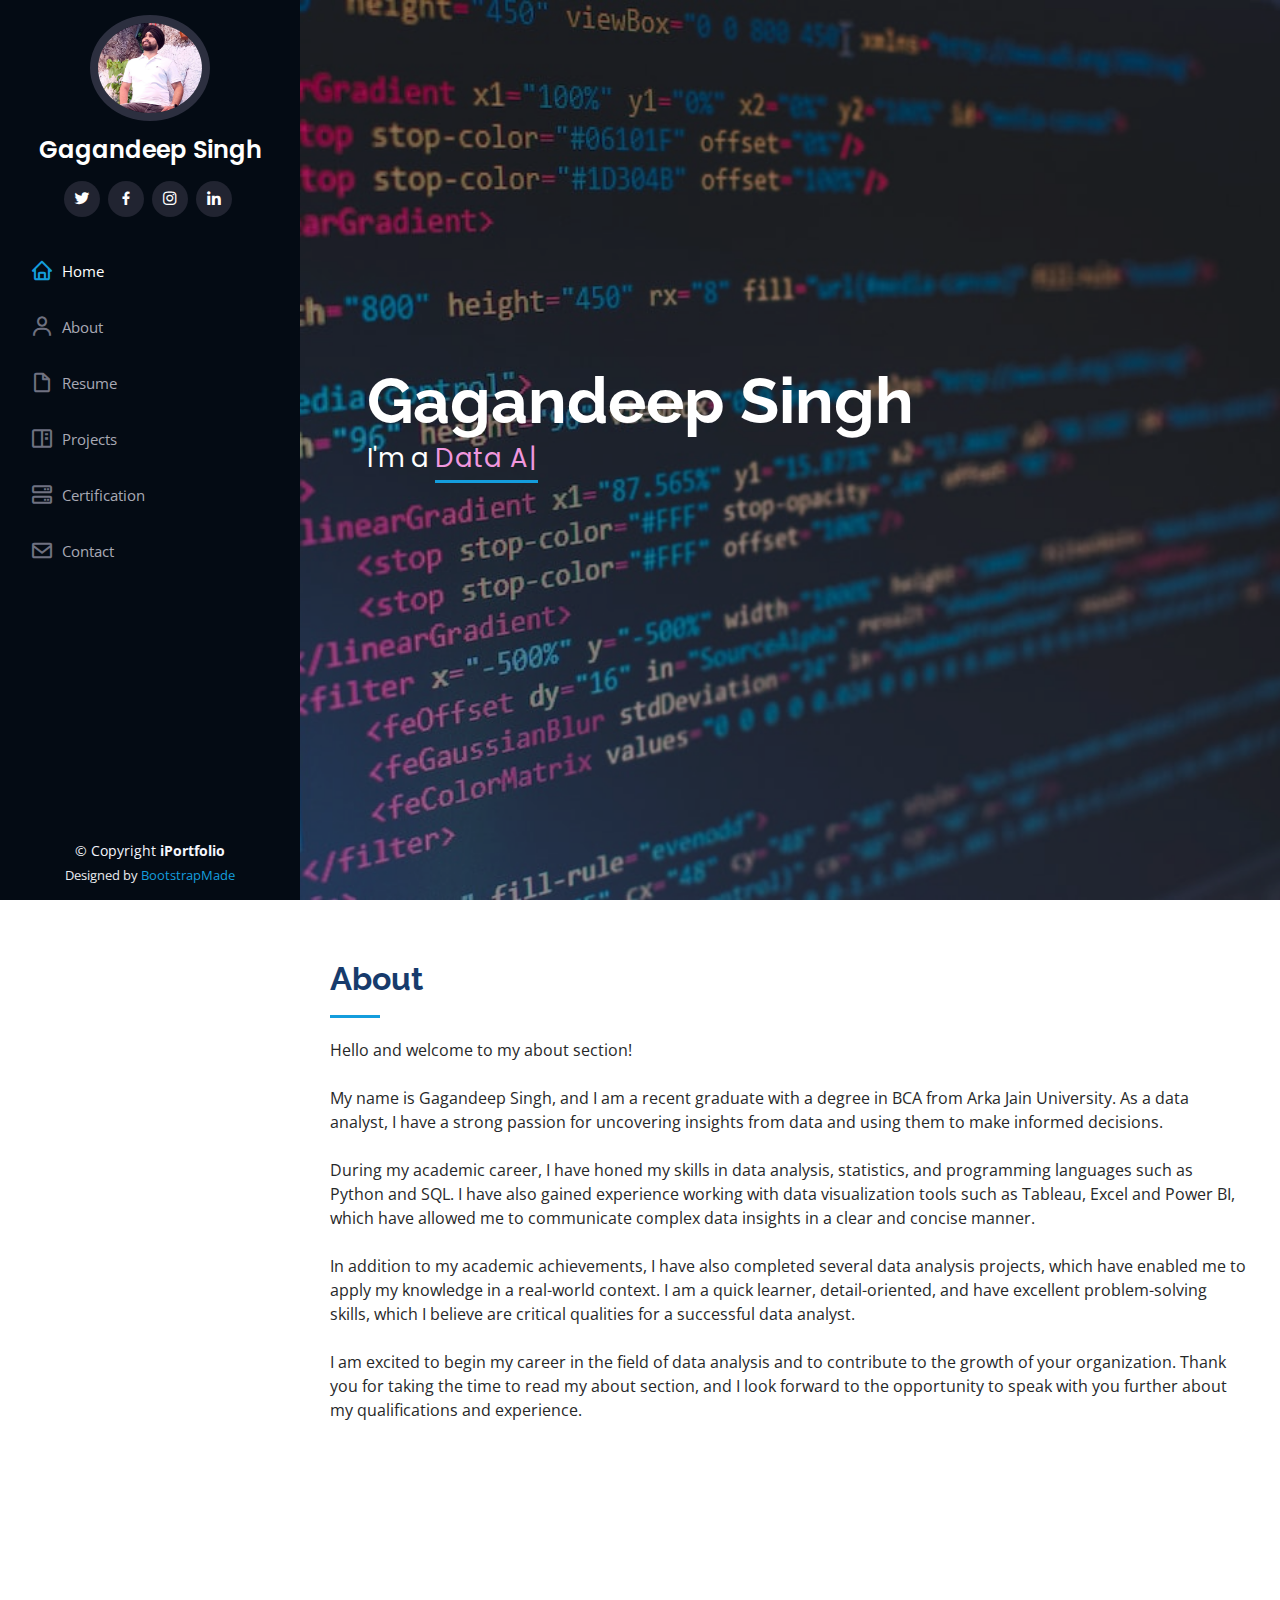
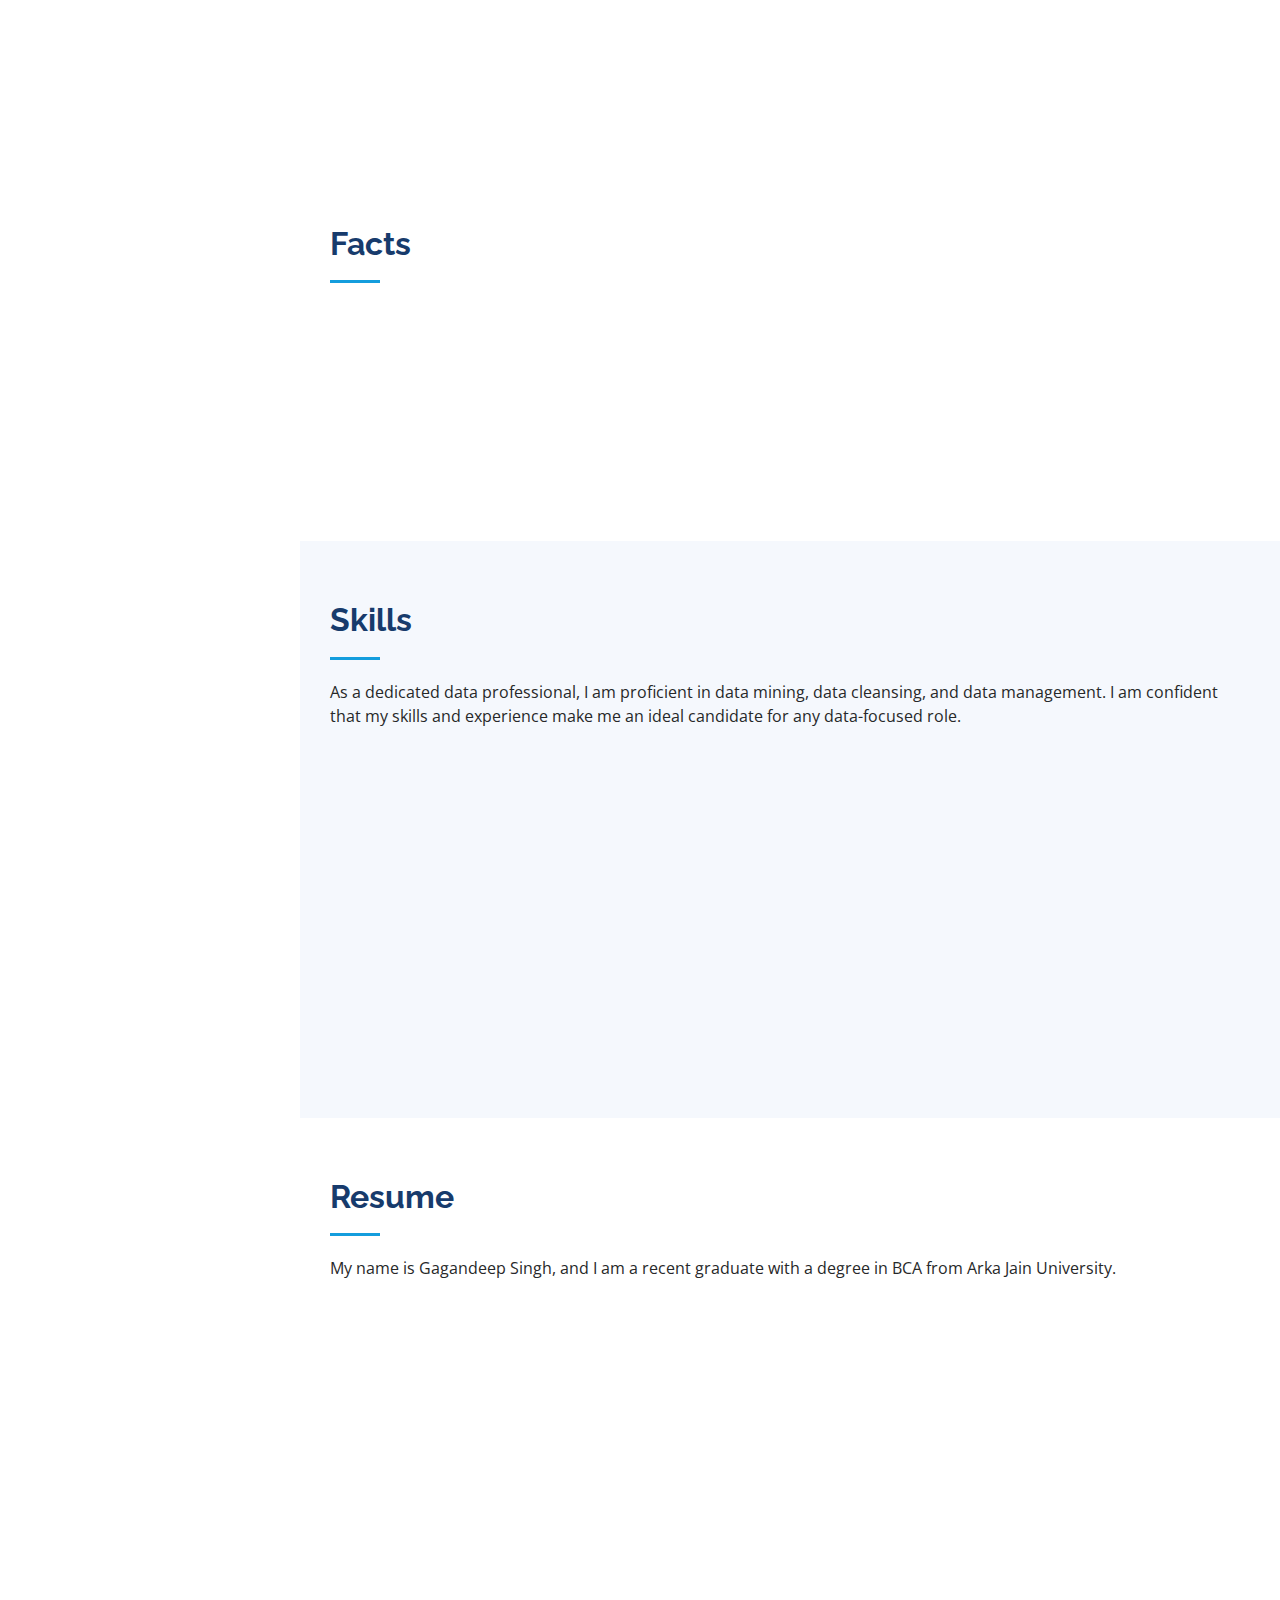
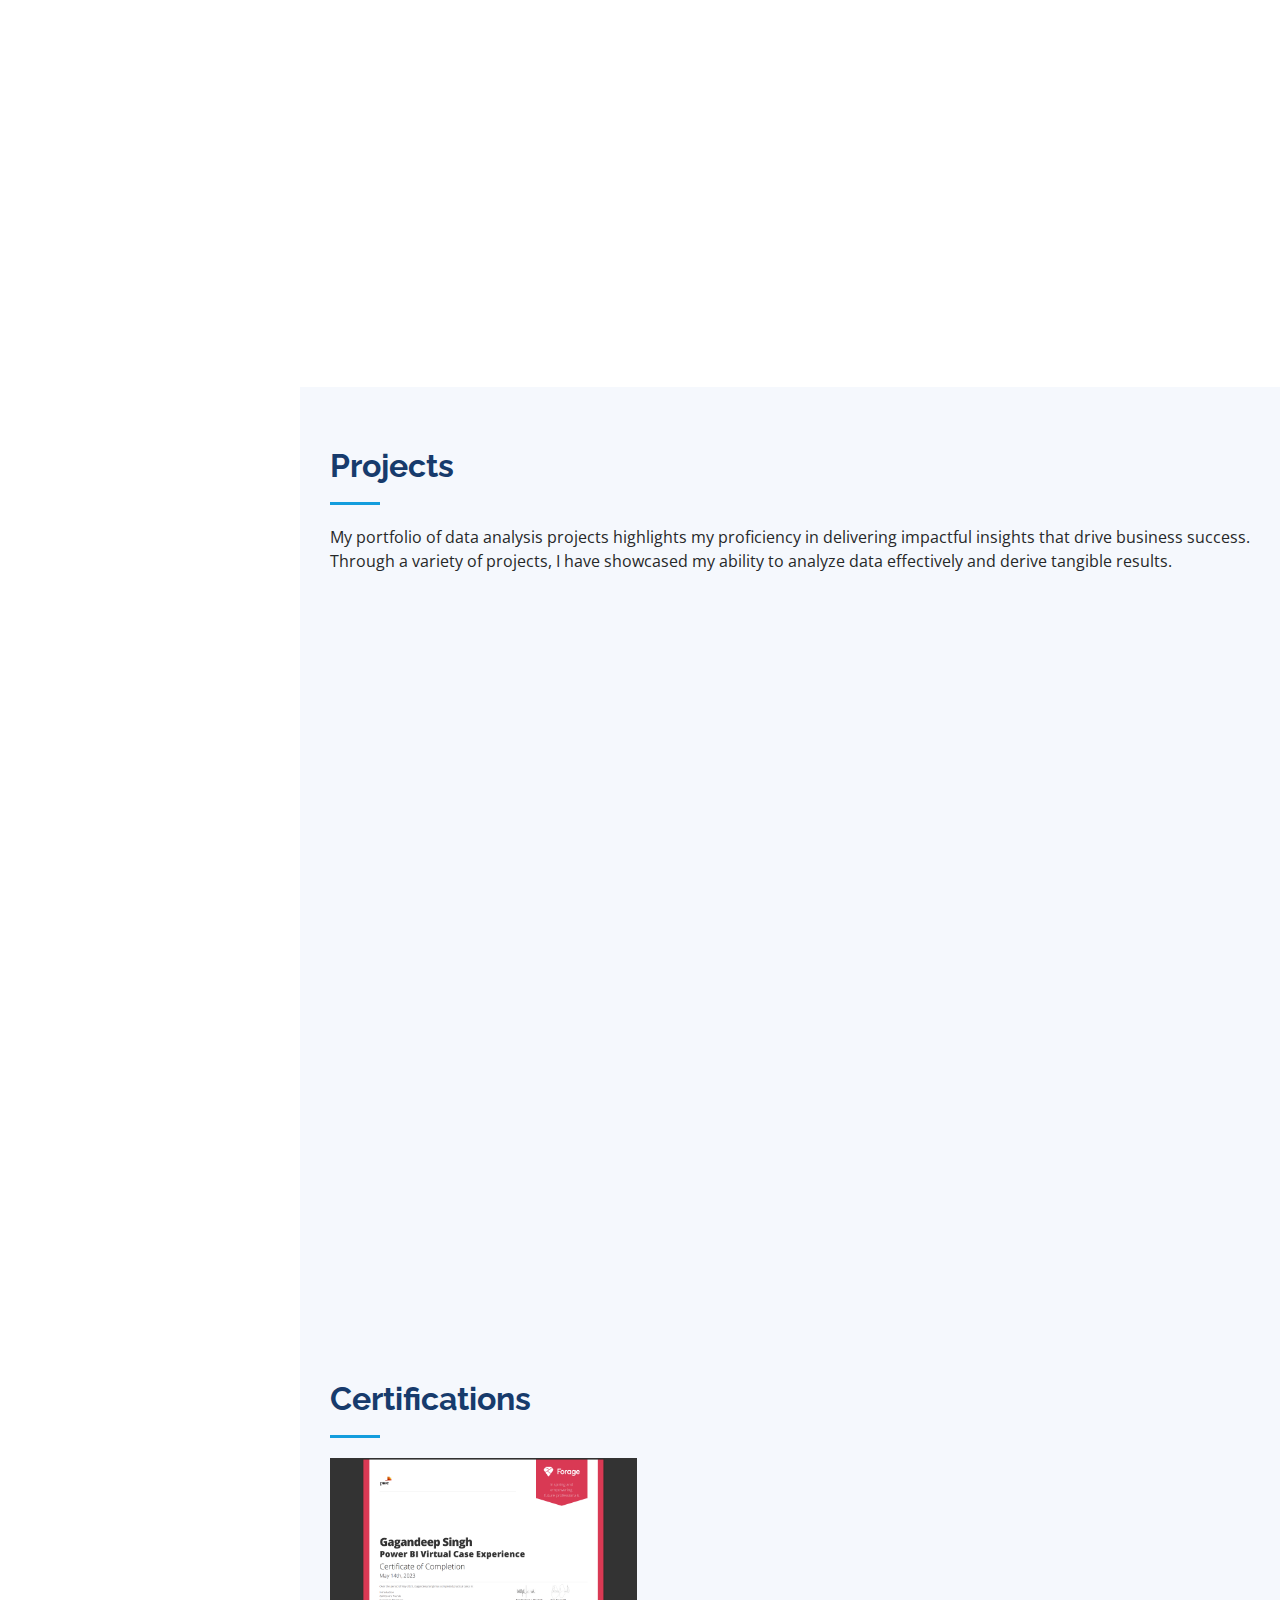
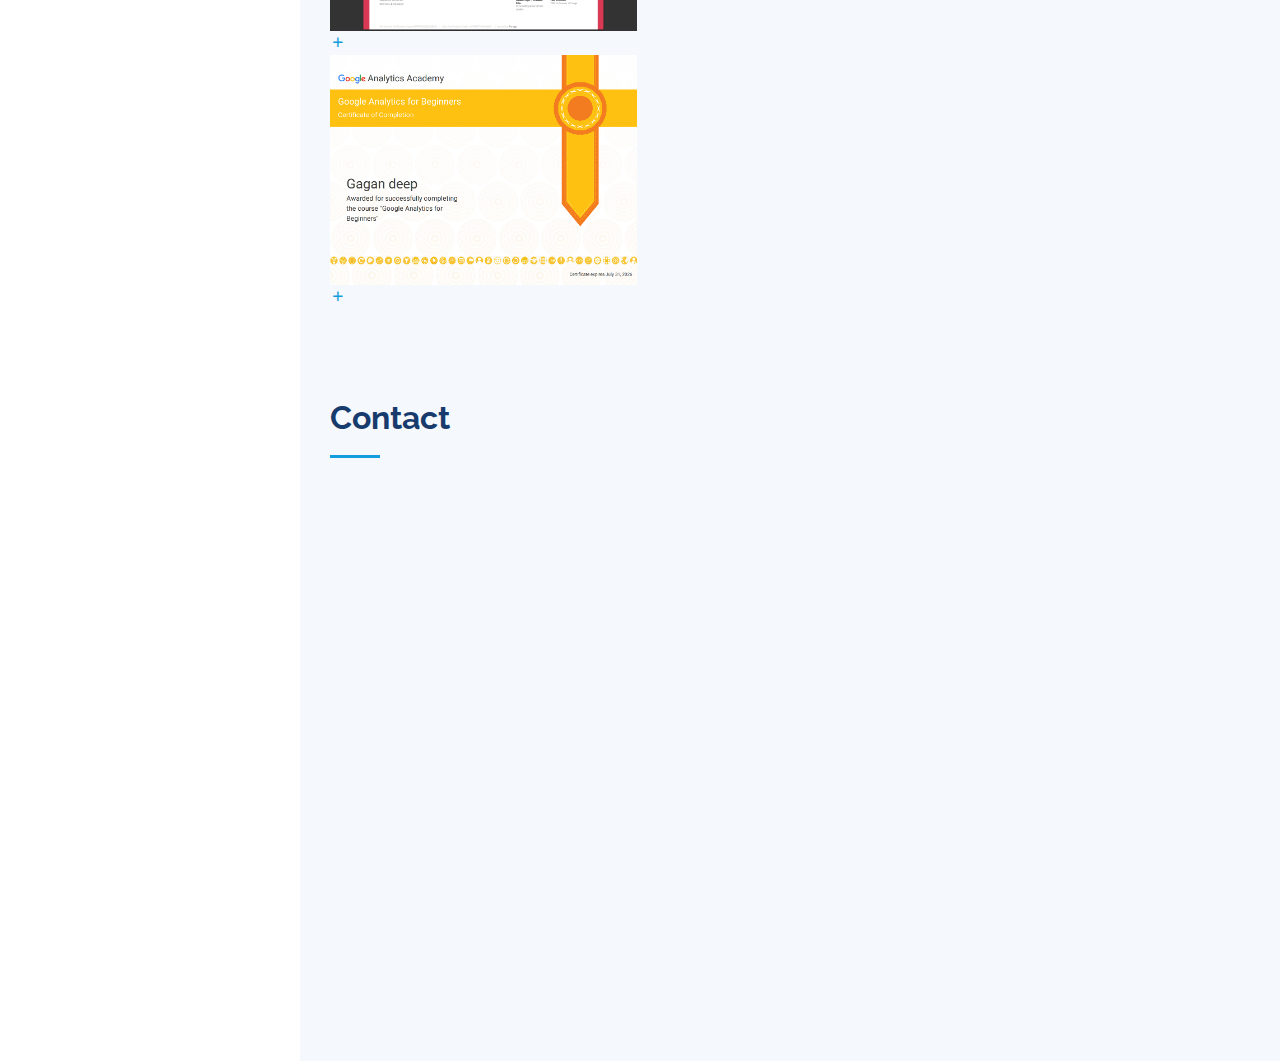
==== index.html @ 4cb79150 "certification update" ====
<!DOCTYPE html>
<html lang="en">

<head>
  <meta charset="utf-8">
  <meta content="width=device-width, initial-scale=1.0" name="viewport">

  <title>Gagandeep Singh Portfolio - Index</title>
  <meta content="" name="description">
  <meta content="" name="keywords">

  <!-- Favicons -->
  <link href="assets/img/favicon.png" rel="icon">
  <link href="assets/img/apple-touch-icon.png" rel="apple-touch-icon">

  <!-- Google Fonts -->
  <link href="https://fonts.googleapis.com/css?family=Open+Sans:300,300i,400,400i,600,600i,700,700i|Raleway:300,300i,400,400i,500,500i,600,600i,700,700i|Poppins:300,300i,400,400i,500,500i,600,600i,700,700i" rel="stylesheet">

  <!-- Vendor CSS Files -->
  <link href="assets/vendor/aos/aos.css" rel="stylesheet">
  <link href="assets/vendor/bootstrap/css/bootstrap.min.css" rel="stylesheet">
  <link href="assets/vendor/bootstrap-icons/bootstrap-icons.css" rel="stylesheet">
  <link href="assets/vendor/boxicons/css/boxicons.min.css" rel="stylesheet">
  <link href="assets/vendor/glightbox/css/glightbox.min.css" rel="stylesheet">
  <link href="assets/vendor/swiper/swiper-bundle.min.css" rel="stylesheet">

  <!-- Template Main CSS File -->
  <link href="assets/css/style.css" rel="stylesheet">

  <!-- =======================================================
  * Template Name: iPortfolio
  * Updated: May 30 2023 with Bootstrap v5.3.0
  * Template URL: https://bootstrapmade.com/iportfolio-bootstrap-portfolio-websites-template/
  * Author: BootstrapMade.com
  * License: https://bootstrapmade.com/license/
  ======================================================== -->
</head>

<body>

  <!-- ======= Mobile nav toggle button ======= -->
  <i class="bi bi-list mobile-nav-toggle d-xl-none"></i>

  <!-- ======= Header ======= -->
  <header id="header">
    <div class="d-flex flex-column">

      <div class="profile">
        <img src="assets/img/profile.jpg" alt="" class="img-fluid rounded-circle">
        <h1 class="text-light"><a href="index.html">Gagandeep Singh</a></h1>
        <div class="social-links mt-3 text-center">
          <a href="https://twitter.com/Gaganssj3ui" class="twitter"><i class="bx bxl-twitter"></i></a>
          <a href="https://www.facebook.com/profile.php?id=100011294888511&sk=about" class="facebook"><i class="bx bxl-facebook"></i></a>
          <a href="https://www.instagram.com/gaganssj3/" class="instagram"><i class="bx bxl-instagram"></i></a>
          <a href="https://www.linkedin.com/in/gagan-deep-singh-648642254/" class="linkedin"><i class="bx bxl-linkedin"></i></a>
        </div>
      </div>

      <nav id="navbar" class="nav-menu navbar">
        <ul>
          <li><a href="#hero" class="nav-link scrollto active"><i class="bx bx-home"></i> <span>Home</span></a></li>
          <li><a href="#about" class="nav-link scrollto"><i class="bx bx-user"></i> <span>About</span></a></li>
          <li><a href="#resume" class="nav-link scrollto"><i class="bx bx-file-blank"></i> <span>Resume</span></a></li>
          <li><a href="#projects" class="nav-link scrollto"><i class="bx bx-book-content"></i> <span>Projects</span></a></li>
          <li><a href="#certification" class="nav-link scrollto"><i class="bx bx-server"></i> <span>Certification</span></a></li>
          <li><a href="#contact" class="nav-link scrollto"><i class="bx bx-envelope"></i> <span>Contact</span></a></li>
        </ul>
      </nav><!-- .nav-menu -->
    </div>
  </header><!-- End Header -->

  <!-- ======= Hero Section ======= -->
  <section id="hero" class="d-flex flex-column justify-content-center align-items-center">
    <div class="hero-container" data-aos="fade-in">
      <h1>Gagandeep Singh</h1>
      <p>I'm a <span class="typed" data-typed-items="Data Analyst,Business Analyst"></span></p>
    </div>
  </section><!-- End Hero -->

  <main id="main">

    <!-- ======= About Section ======= -->
    <section id="about" class="about">
      <div class="container">

        <div class="section-title">
          <h2>About</h2>
          <p>Hello and welcome to my about section!
<br>
<br>
            My name is Gagandeep Singh, and I am a recent graduate with a degree in BCA from Arka Jain University. As a data analyst, I have a strong passion for uncovering insights from data and using them to make informed decisions.
            <br>
            <br>
            
            During my academic career, I have honed my skills in data analysis, statistics, and programming languages such as Python and SQL. I have also gained experience working with data visualization tools such as Tableau, Excel and Power BI, which have allowed me to communicate complex data insights in a clear and concise manner.
            <br>
            <br>
            In addition to my academic achievements, I have also completed several data analysis projects, which have enabled me to apply my knowledge in a real-world context. I am a quick learner, detail-oriented, and have excellent problem-solving skills, which I believe are critical qualities for a successful data analyst.
            <br>
            <br>
            I am excited to begin my career in the field of data analysis and to contribute to the growth of your organization. Thank you for taking the time to read my about section, and I look forward to the opportunity to speak with you further about my qualifications and experience.</p>
        </div>

        <div class="row">
          <div class="col-lg-4" data-aos="fade-right">
            <img src="assets/img/profile.jpg" class="img-fluid" alt="">
          </div>
          <div class="col-lg-8 pt-4 pt-lg-0 content" data-aos="fade-left">
            <h3> Data Analyst / Business Analyst</h3>
            <p class="fst-italic">
            </p>
            <div class="row">
              <div class="col-lg-6">
                <ul>
                  <li><i class="bi bi-chevron-right"></i> <strong>Birthday:</strong> <span>2 August 1999</span></li>
                  <li><i class="bi bi-chevron-right"></i> <strong>Website:</strong> <span>https://github.com/Gaganssj3</span></li>
                  <li><i class="bi bi-chevron-right"></i> <strong>Phone:</strong> <span>+91 9304324066</span></li>
                  <li><i class="bi bi-chevron-right"></i> <strong>City:</strong> <span>Noida, UttarPradesh</span></li>
                </ul>
              </div>
              <div class="col-lg-6">
                <ul>
                  <li><i class="bi bi-chevron-right"></i> <strong>Age:</strong> <span>23</span></li>
                  <li><i class="bi bi-chevron-right"></i> <strong>Degree:</strong> <span>BCA</span></li>
                  <li><i class="bi bi-chevron-right"></i> <strong>Email:</strong> <span>gaganssj3@gmail.com</span></li>
                  <li><i class="bi bi-chevron-right"></i> <strong>Freelance:</strong> <span>Available</span></li>
                </ul>
              </div>
            </div>

          </div>
        </div>

      </div>
    </section><!-- End About Section -->

    <!-- ======= Facts Section ======= -->
    <section id="facts" class="facts">
      <div class="container">

        <div class="section-title">
          <h2>Facts</h2>

        </div>

        <div class="row no-gutters">

          <div class="col-lg-3 col-md-6 d-md-flex align-items-md-stretch" data-aos="fade-up">
            <div class="count-box">
              <i class="bi bi-emoji-smile"></i>
              <span data-purecounter-start="0" data-purecounter-end="2" data-purecounter-duration="1" class="purecounter"></span>
              <p><strong>Internships</strong></p>
            </div>
          </div>

          <div class="col-lg-3 col-md-6 d-md-flex align-items-md-stretch" data-aos="fade-up" data-aos-delay="100">
            <div class="count-box">
              <i class="bi bi-journal-richtext"></i>
              <span data-purecounter-start="0" data-purecounter-end="8" data-purecounter-duration="1" class="purecounter"></span>
              <p><strong>Projects</strong></p>
            </div>
          </div>

          <div class="col-lg-3 col-md-6 d-md-flex align-items-md-stretch" data-aos="fade-up" data-aos-delay="200">
            <div class="count-box">
              <i class="bi bi-headset"></i>
              <span data-purecounter-start="0" data-purecounter-end="6" data-purecounter-duration="1" class="purecounter"></span>
              <p><strong>Average Time to complete a project(HRS)</strong></p>
            </div>
          </div>

        </div>

      </div>
    </section><!-- End Facts Section -->

    <!-- ======= Skills Section ======= -->
    <section id="skills" class="skills section-bg">
      <div class="container">

        <div class="section-title">
          <h2>Skills</h2>
          <p>As a dedicated data professional, I am proficient in data mining, data cleansing, and data management. I am confident that my skills and experience make me an ideal candidate for any data-focused role.</p>
        </div>

        <div class="row skills-content">

          <div class="col-lg-6" data-aos="fade-up">

            <div class="progress">
              <span class="skill">DATA CLEANING <i class="val">100%</i></span>
              <div class="progress-bar-wrap">
                <div class="progress-bar" role="progressbar" aria-valuenow="100" aria-valuemin="0" aria-valuemax="100"></div>
              </div>
            </div>
            <div class="progress">
              <span class="skill">EXCEL<i class="val">90%</i></span>
              <div class="progress-bar-wrap">
                <div class="progress-bar" role="progressbar" aria-valuenow="90" aria-valuemin="0" aria-valuemax="100"></div>
              </div>
            </div>
            <div class="progress">
              <span class="skill">Machine Learning<i class="val">50%</i></span>
              <div class="progress-bar-wrap">
                <div class="progress-bar" role="progressbar" aria-valuenow="50" aria-valuemin="0" aria-valuemax="100"></div>
              </div>
            </div>

            <div class="progress">
              <span class="skill">SQL <i class="val">80%</i></span>
              <div class="progress-bar-wrap">
                <div class="progress-bar" role="progressbar" aria-valuenow="80" aria-valuemin="0" aria-valuemax="100"></div>
              </div>
            </div>

            <div class="progress">
              <span class="skill">PROBLEM SOLVING <i class="val">95%</i></span>
              <div class="progress-bar-wrap">
                <div class="progress-bar" role="progressbar" aria-valuenow="95" aria-valuemin="0" aria-valuemax="100"></div>
              </div>
            </div>

          </div>

          <div class="col-lg-6" data-aos="fade-up" data-aos-delay="100">

            <div class="progress">
              <span class="skill">PYTHON <i class="val">80%</i></span>
              <div class="progress-bar-wrap">
                <div class="progress-bar" role="progressbar" aria-valuenow="80" aria-valuemin="0" aria-valuemax="100"></div>
              </div>
            </div>
            <div class="progress">
              <span class="skill">POWER BI <i class="val">90%</i></span>
              <div class="progress-bar-wrap">
                <div class="progress-bar" role="progressbar" aria-valuenow="90" aria-valuemin="0" aria-valuemax="100"></div>
              </div>
            </div>

            <div class="progress">
              <span class="skill">TABLEAU <i class="val">90%</i></span>
              <div class="progress-bar-wrap">
                <div class="progress-bar" role="progressbar" aria-valuenow="90" aria-valuemin="0" aria-valuemax="100"></div>
              </div>
            </div>

            <div class="progress">
              <span class="skill">COMMUNICATION SKILLS <i class="val">80%</i></span>
              <div class="progress-bar-wrap">
                <div class="progress-bar" role="progressbar" aria-valuenow="80" aria-valuemin="0" aria-valuemax="100"></div>
              </div>
            </div>

          </div>

        </div>

      </div>
    </section><!-- End Skills Section -->

    <!-- ======= Resume Section ======= -->
    <section id="resume" class="resume">
      <div class="container">

        <div class="section-title">
          <h2>Resume</h2>
          <p>My name is Gagandeep Singh, and I am a recent graduate with a degree in BCA from Arka Jain University.</p>
        </div>

        <div class="row">
          <div class="col-lg-6" data-aos="fade-up">
            <h3 class="resume-title"</h3>
            <div class="resume-item pb-0">
              <h4>10th</h4>
              <p><em></em></p>
              <ul>
                <li>Kerala Public SchooL</li>
                <li>Passed with 70% Agg</li>
                <li>Year of Passing 2017</li>
              </ul>
            </div>

            <h3 class="resume-title">12th</h3>
            <div class="resume-item">
              <h4>Kerala Public SchooL</h4>
              <h5>Year of Passing 2019</h5>
              <p><em></em></p>
              <li>Passed with 60.25% Agg</li>
            </div>
            <div class="resume-item">
              <h4>Bachelor of Computer Applications</h4>
              <h5>2019 - 2022</h5>
              <p><em>Arka Jain University,Gamharia,Jamshedpur</em></p>
              <h6>Passed With 9.36/10 CGPA.</h6>
            </div>
          </div>
          <div class="col-lg-6" data-aos="fade-up" data-aos-delay="100">
            <h3 class="resume-title">Data Analyst / Business Analyst Certification</h3>
            <div class="resume-item">
              <h4></h4>
              <h5>18th March 2023 - 25th July 2023</h5>
              <p><em>Noida , UttarPradesh </em></p>
              <ul>
                <li>Learned how to clean, design, develop and implement varius kinds of datasets into dashboard and reports</li>
                
              </ul>
            </div>
            <div class="resume-item">
              <h4>Internships</h4>
              <h5>Date</h5>
              <p><em>Flyfox and Pwc</em></p>
              <ul>
                <li>Developed numerous marketing programs (logos, brochures,infographics, presentations, and advertisements).</li>
                <li>Managed 1 project or task at a given time while under pressure</li>
                <li>Recommended and consulted with clients on the most appropriate graphic design</li>
                
              </ul>
            </div>
          </div>
        </div>

      </div>
    </section><!-- End Resume Section -->
<!-- ======= Portfolio Section ======= -->
    <section id="projects" class="portfolio section-bg">
      <div class="container">

        <div class="section-title">
          <h2>Projects</h2>
          <p>My portfolio of data analysis projects highlights my proficiency in delivering impactful insights that drive business success. Through a variety of projects, I have showcased my ability to analyze data effectively and derive tangible results.</p>
        </div>

        <div class="row" data-aos="fade-up">
          <div class="col-lg-12 d-flex justify-content-center">
            <ul id="portfolio-flters">
              <li data-filter="*" class="filter-active">All</li>
              <li data-filter=".filter-app">PowerBi</li>
              <li data-filter=".filter-card">Python</li>
              <li data-filter=".filter-web">Tableau</li>
            </ul>
          </div>
        </div>

        <div class="row portfolio-container" data-aos="fade-up" data-aos-delay="100">

          <div class="col-lg-4 col-md-6 portfolio-item filter-app">
            <div class="portfolio-wrap">
              <img src="assets/img/portfolio/SALES.png" class="img-fluid" alt="">
              <div class="portfolio-links">
                <a href="assets/img/portfolio/SALES.png" data-gallery="portfolioGallery" class="portfolio-lightbox" title="App 1"><i class="bx bx-plus"></i></a>
                <a href="portfolio-details.html" title="More Details"><i class="bx bx-link"></i></a>
              </div>
            </div>
          </div>

          <div class="col-lg-4 col-md-6 portfolio-item filter-app">
            <div class="portfolio-wrap">
              <img src="assets/img/portfolio/Screenshot (74).png" class="img-fluid" alt="">
              <div class="portfolio-links">
                <a href="assets/img/portfolio/Screenshot (75).png" data-gallery="portfolioGallery" class="portfolio-lightbox" title="App 1"><i class="bx bx-plus"></i></a>
                <a href="superstore.html" title="More Details"><i class="bx bx-link"></i></a>
              </div>
            </div>
          </div>

          <div class="col-lg-4 col-md-6 portfolio-item filter-web">
            <div class="portfolio-wrap">
              <img src="assets/img/portfolio/NETFLIX TB.png" class="img-fluid" alt="">
              <div class="portfolio-links">
                <a href="assets/img/portfolio/NETFLIX TB.png" data-gallery="portfolioGallery" class="portfolio-lightbox" title="Web 3"><i class="bx bx-plus"></i></a>
                <a href="netflix-tableau.html" title="More Details"><i class="bx bx-link"></i></a>
              </div>
            </div>
          </div>

          <div class="col-lg-4 col-md-6 portfolio-item filter-app">
            <div class="portfolio-wrap">
              <img src="assets/img/portfolio/FLYFOX.png" class="img-fluid" alt="">
              <div class="portfolio-links">
                <a href="assets/img/portfolio/FLYFOX.png" data-gallery="portfolioGallery" class="portfolio-lightbox" title="App 2"><i class="bx bx-plus"></i></a>
                <a href="portfolio-details-2.html" title="More Details"><i class="bx bx-link"></i></a>
              </div>
            </div>
          </div>

          <div class="col-lg-4 col-md-6 portfolio-item filter-card">
            <div class="portfolio-wrap">
              <img src="assets/img/portfolio/netflix p.png" class="img-fluid" alt="">
              <div class="portfolio-links">
                <a href="assets/img/portfolio/netflix 1.png" data-gallery="portfolioGallery" class="portfolio-lightbox" title="Card 2"><i class="bx bx-plus"></i></a>
                <a href="Netflix.html" title="More Details"><i class="bx bx-link"></i></a>
              </div>
            </div>
          </div>

          <div class="col-lg-4 col-md-6 portfolio-item filter-web">
            <div class="portfolio-wrap">
              <img src="assets/img/portfolio/HR.png" class="img-fluid" alt="">
              <div class="portfolio-links">
                <a href="assets/img/portfolio/HR.png" data-gallery="portfolioGallery" class="portfolio-lightbox" title="Web 2"><i class="bx bx-plus"></i></a>
                <a href="Hr.html" title="More Details"><i class="bx bx-link"></i></a>
              </div>
            </div>
          </div>

          <div class="col-lg-4 col-md-6 portfolio-item filter-app">
            <div class="portfolio-wrap">
              <img src="assets/img/portfolio/PWC.png" class="img-fluid" alt="">
              <div class="portfolio-links">
                <a href="assets/img/portfolio/PWC.png" data-gallery="portfolioGallery" class="portfolio-lightbox" title="App 3"><i class="bx bx-plus"></i></a>
                <a href="pwc.html" title="More Details"><i class="bx bx-link"></i></a>
              </div>
            </div>
          </div>

          <div class="col-lg-4 col-md-6 portfolio-item filter-web">
            <div class="portfolio-wrap">
              <img src="assets/img/portfolio/Ipl.png" class="img-fluid" alt="">
              <div class="portfolio-links">
                <a href="assets/img/portfolio/Ipl.png" data-gallery="portfolioGallery" class="portfolio-lightbox" title="Web 3"><i class="bx bx-plus"></i></a>
                <a href="IPL.html" title="More Details"><i class="bx bx-link"></i></a>
              </div>
            </div>
          </div>

        </div>

      </div>
    </section><!-- End Portfolio Section -->

    <!-- ======= Services Section ======= --
    <section id="certificates" class="services">
      <div class="container">

        <div class="section-title">
          <h2>Certificates</h2>
          <p>Magnam dolores commodi suscipit. Necessitatibus eius consequatur ex aliquid fuga eum quidem. Sit sint consectetur velit. Quisquam quos quisquam cupiditate. Et nemo qui impedit suscipit alias ea. Quia fugiat sit in iste officiis commodi quidem hic quas.</p>
        </div>

        <div class="row">
          <div class="col-lg-4 col-md-6 icon-box" data-aos="fade-up">
            <div class="icon"><i class="bi bi-briefcase"></i></div>
            <h4 class="title"><a href="">Lorem Ipsum</a></h4>
            <p class="description">Voluptatum deleniti atque corrupti quos dolores et quas molestias excepturi sint occaecati cupiditate non provident</p>
          </div>
          <div class="col-lg-4 col-md-6 icon-box" data-aos="fade-up" data-aos-delay="100">
            <div class="icon"><i class="bi bi-card-checklist"></i></div>
            <h4 class="title"><a href="">Dolor Sitema</a></h4>
            <p class="description">Minim veniam, quis nostrud exercitation ullamco laboris nisi ut aliquip ex ea commodo consequat tarad limino ata</p>
          </div>
          <div class="col-lg-4 col-md-6 icon-box" data-aos="fade-up" data-aos-delay="200">
            <div class="icon"><i class="bi bi-bar-chart"></i></div>
            <h4 class="title"><a href="">Sed ut perspiciatis</a></h4>
            <p class="description">Duis aute irure dolor in reprehenderit in voluptate velit esse cillum dolore eu fugiat nulla pariatur</p>
          </div>
          <div class="col-lg-4 col-md-6 icon-box" data-aos="fade-up" data-aos-delay="300">
            <div class="icon"><i class="bi bi-binoculars"></i></div>
            <h4 class="title"><a href="">Magni Dolores</a></h4>
            <p class="description">Excepteur sint occaecat cupidatat non proident, sunt in culpa qui officia deserunt mollit anim id est laborum</p>
          </div>
          <div class="col-lg-4 col-md-6 icon-box" data-aos="fade-up" data-aos-delay="400">
            <div class="icon"><i class="bi bi-brightness-high"></i></div>
            <h4 class="title"><a href="">Nemo Enim</a></h4>
            <p class="description">At vero eos et accusamus et iusto odio dignissimos ducimus qui blanditiis praesentium voluptatum deleniti atque</p>
          </div>
          <div class="col-lg-4 col-md-6 icon-box" data-aos="fade-up" data-aos-delay="500">
            <div class="icon"><i class="bi bi-calendar4-week"></i></div>
            <h4 class="title"><a href="">Eiusmod Tempor</a></h4>
            <p class="description">Et harum quidem rerum facilis est et expedita distinctio. Nam libero tempore, cum soluta nobis est eligendi</p>
          </div>
        </div>

      </div>
    </section><!-- End Services Section -->

    <!-- ======= Testimonials Section ======= -->
    <section id="certification" class="testimonials section-bg">
      <div class="container">

        <div class="section-title">
          <h2>Certifications</h2>
          
          <div class="col-lg-4 col-md-6 portfolio-item filter-web">
            <div class="portfolio-wrap">
              <img src="assets/img/portfolio/pwc certificate.png" class="img-fluid" alt="">
              <div class="portfolio-links">
                <a href="assets/img/portfolio/pwc certificate.png" data-gallery="portfolioGallery" class="portfolio-lightbox" title="Web 3"><i class="bx bx-plus"></i></a>
                
              </div>
            </div>
          </div>

          <div class="col-lg-4 col-md-6 portfolio-item filter-web">
            <div class="portfolio-wrap">
              <img src="assets/img/portfolio/google certification.png" class="img-fluid" alt="">
              <div class="portfolio-links">
                <a href="assets/img/portfolio/google certification.png" data-gallery="portfolioGallery" class="portfolio-lightbox" title="Web 3"><i class="bx bx-plus"></i></a>
                
              </div>
            </div>
          </div>
          
          
            </div>
          </div>

        </div><!-- End Testimonials Section -->

    <!-- ======= Contact Section ======= -->
    <section id="contact" class="contact">
      <div class="container">

        <div class="section-title">
          <h2>Contact</h2>
          <p></p>
        </div>

        <div class="row" data-aos="fade-in">

          <div class="col-lg-5 d-flex align-items-stretch">
            <div class="info">
              <div class="address">
                <i class="bi bi-geo-alt"></i>
                <h4>Location:</h4>
                <p>Cs-4,1804,Supertech Capetown</p>
              </div>

              <div class="email">
                <i class="bi bi-envelope"></i>
                <h4>Email:</h4>
                <p>gaganssj3@gmail.com</p>
              </div>

              <div class="phone">
                <i class="bi bi-phone"></i>
                <h4>Call:</h4>
                <p>+91 9304324066
                </p>
                <p>+91 8797132582</p>
              </div>

              
            </div>

          </div>

   

        </div>

      </div>
    </section><!-- End Contact Section -->

  </main><!-- End #main -->

  <!-- ======= Footer ======= -->
  <footer id="footer">
    <div class="container">
      <div class="copyright">
        &copy; Copyright <strong><span>iPortfolio</span></strong>
      </div>
      <div class="credits">
        <!-- All the links in the footer should remain intact. -->
        <!-- You can delete the links only if you purchased the pro version. -->
        <!-- Licensing information: https://bootstrapmade.com/license/ -->
        <!-- Purchase the pro version with working PHP/AJAX contact form: https://bootstrapmade.com/iportfolio-bootstrap-portfolio-websites-template/ -->
        Designed by <a href="https://bootstrapmade.com/">BootstrapMade</a>
      </div>
    </div>
  </footer><!-- End  Footer -->

  <a href="#" class="back-to-top d-flex align-items-center justify-content-center"><i class="bi bi-arrow-up-short"></i></a>

  <!-- Vendor JS Files -->
  <script src="assets/vendor/purecounter/purecounter_vanilla.js"></script>
  <script src="assets/vendor/aos/aos.js"></script>
  <script src="assets/vendor/bootstrap/js/bootstrap.bundle.min.js"></script>
  <script src="assets/vendor/glightbox/js/glightbox.min.js"></script>
  <script src="assets/vendor/isotope-layout/isotope.pkgd.min.js"></script>
  <script src="assets/vendor/swiper/swiper-bundle.min.js"></script>
  <script src="assets/vendor/typed.js/typed.umd.js"></script>
  <script src="assets/vendor/waypoints/noframework.waypoints.js"></script>
  <script src="assets/vendor/php-email-form/validate.js"></script>

  <!-- Template Main JS File -->
  <script src="assets/js/main.js"></script>

</body>

</html>
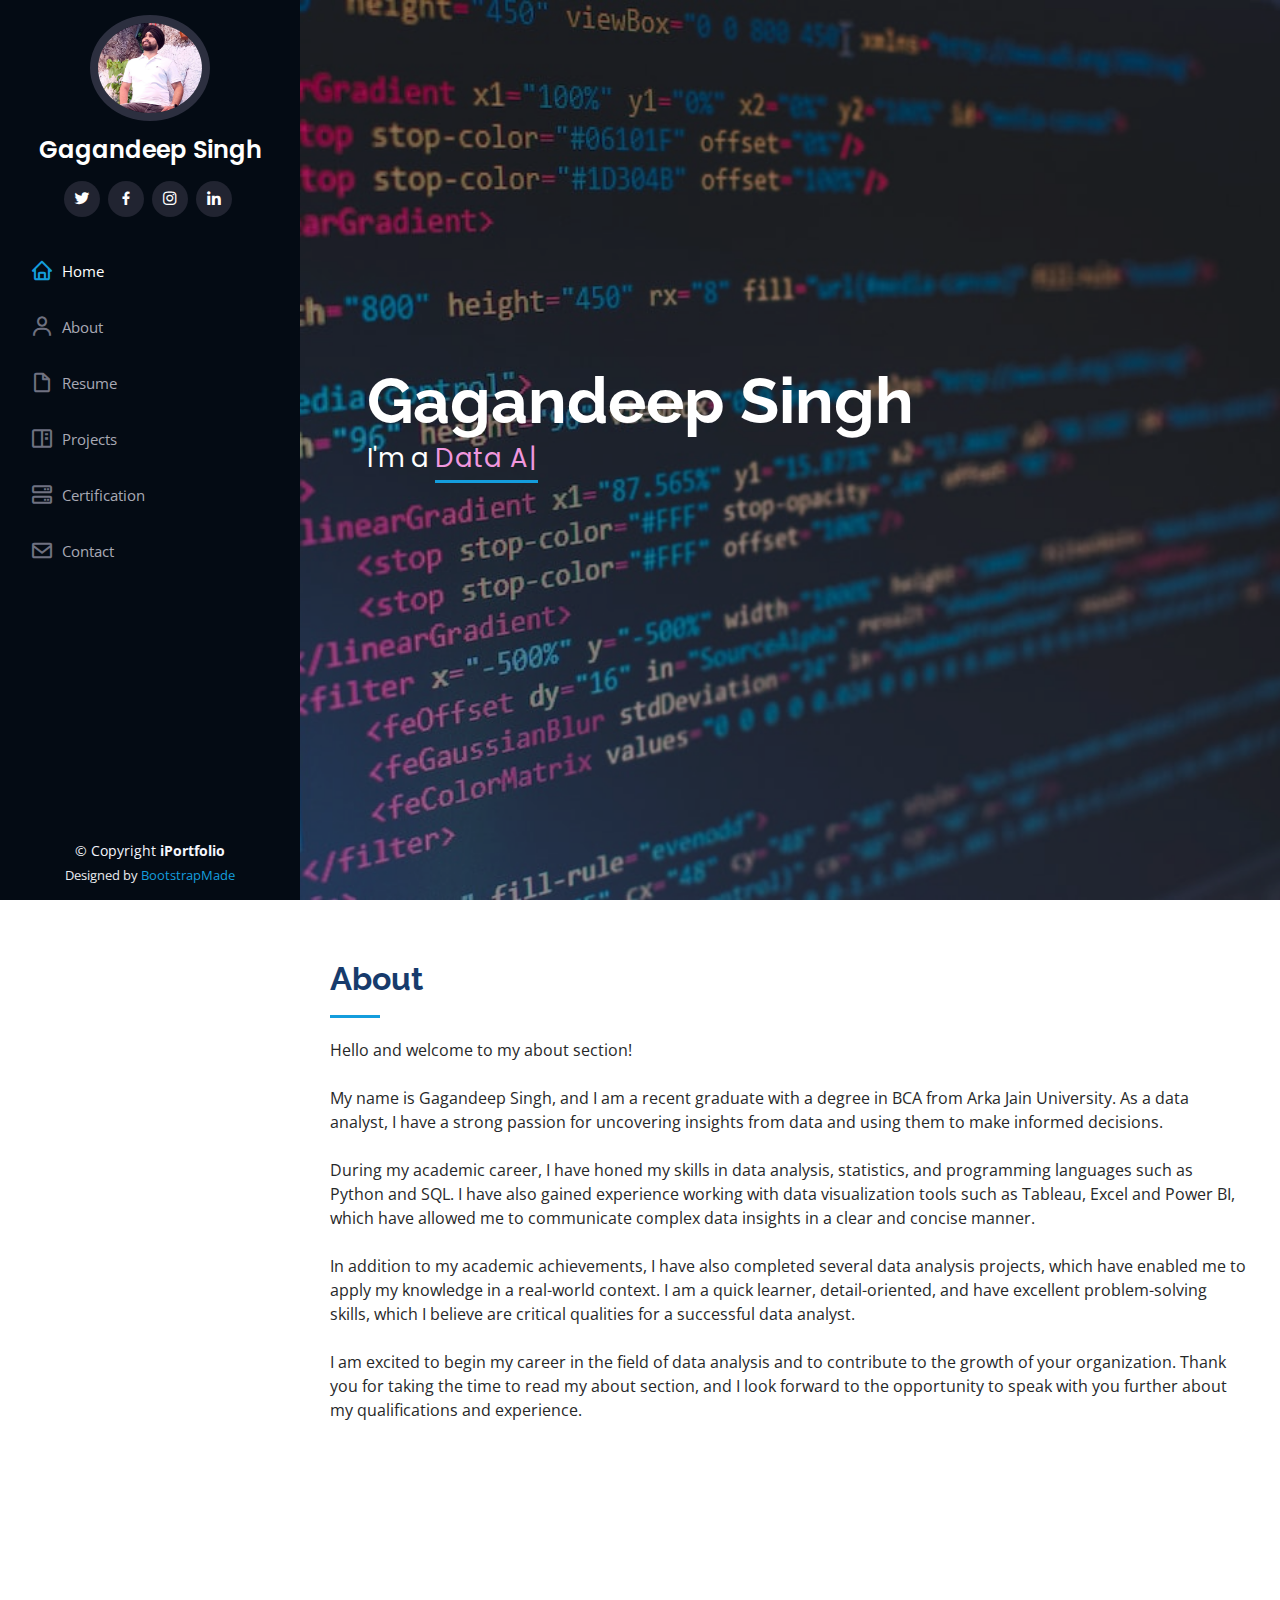
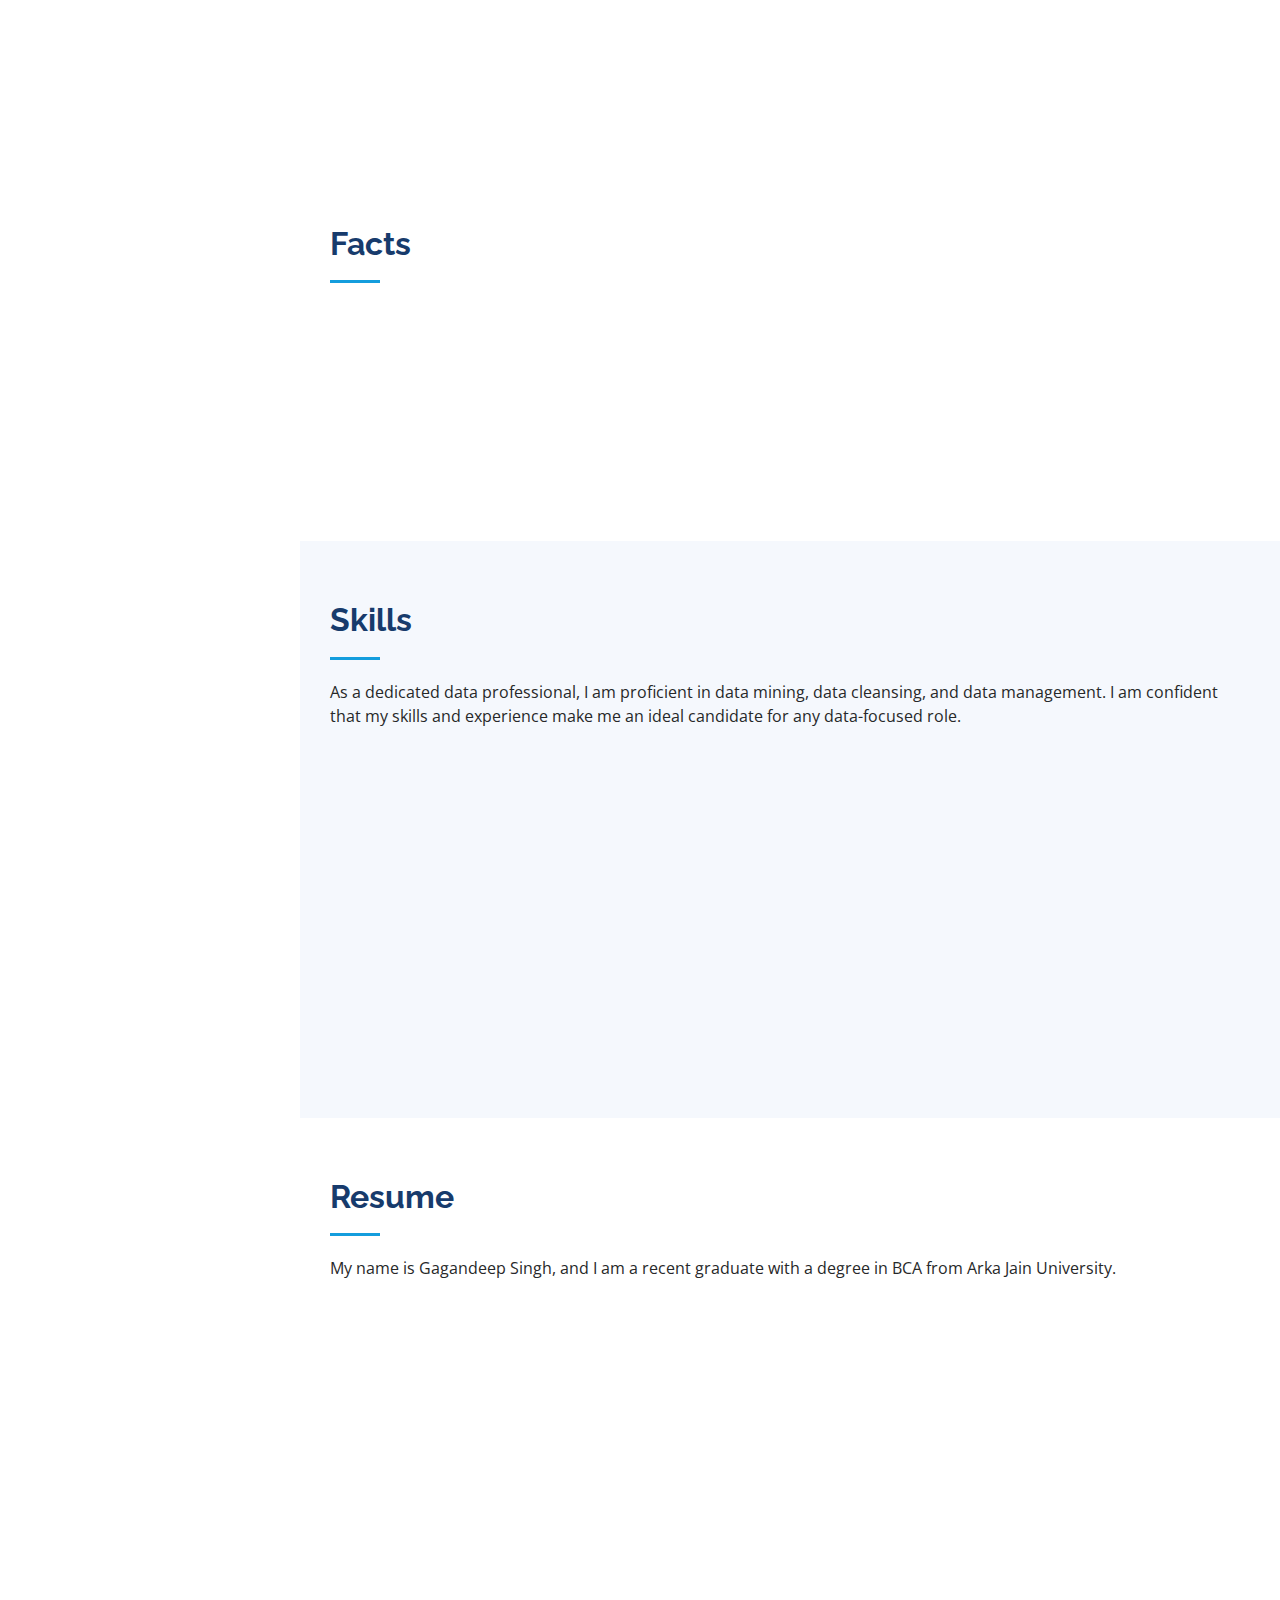
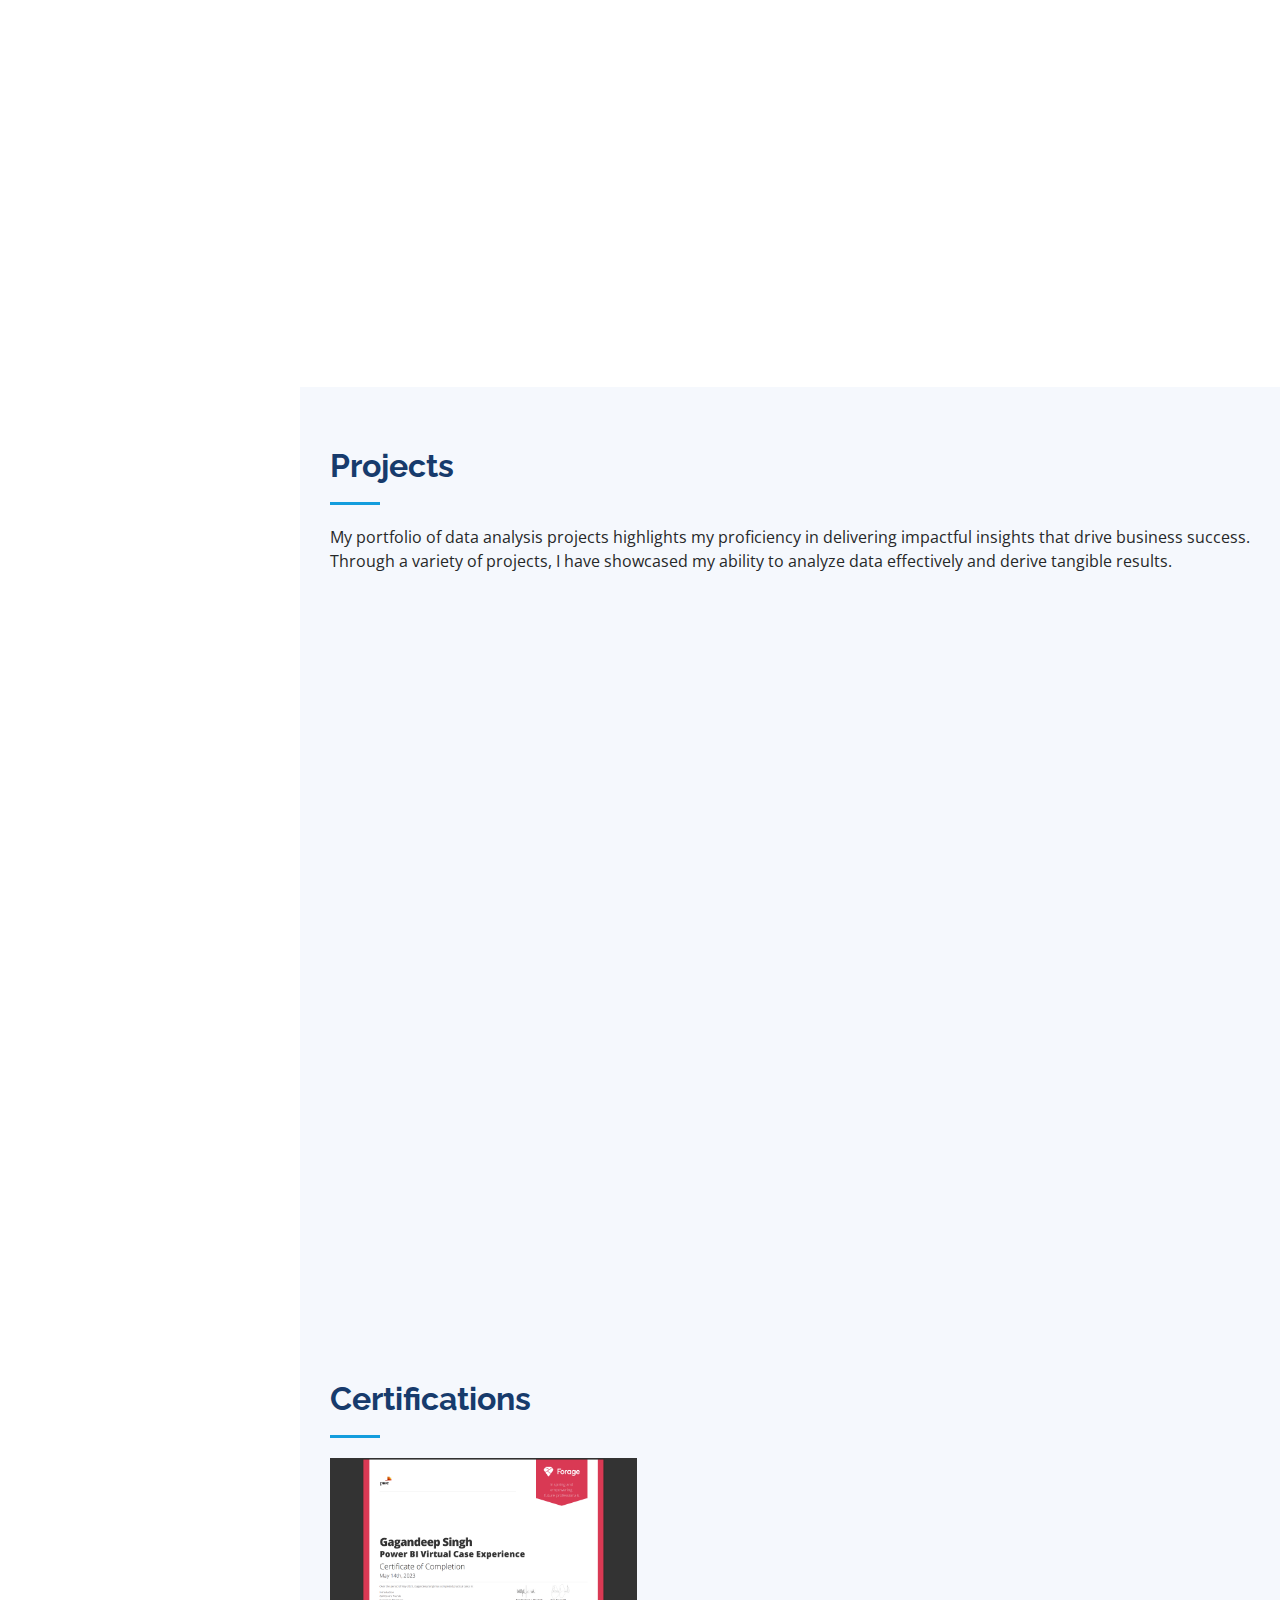
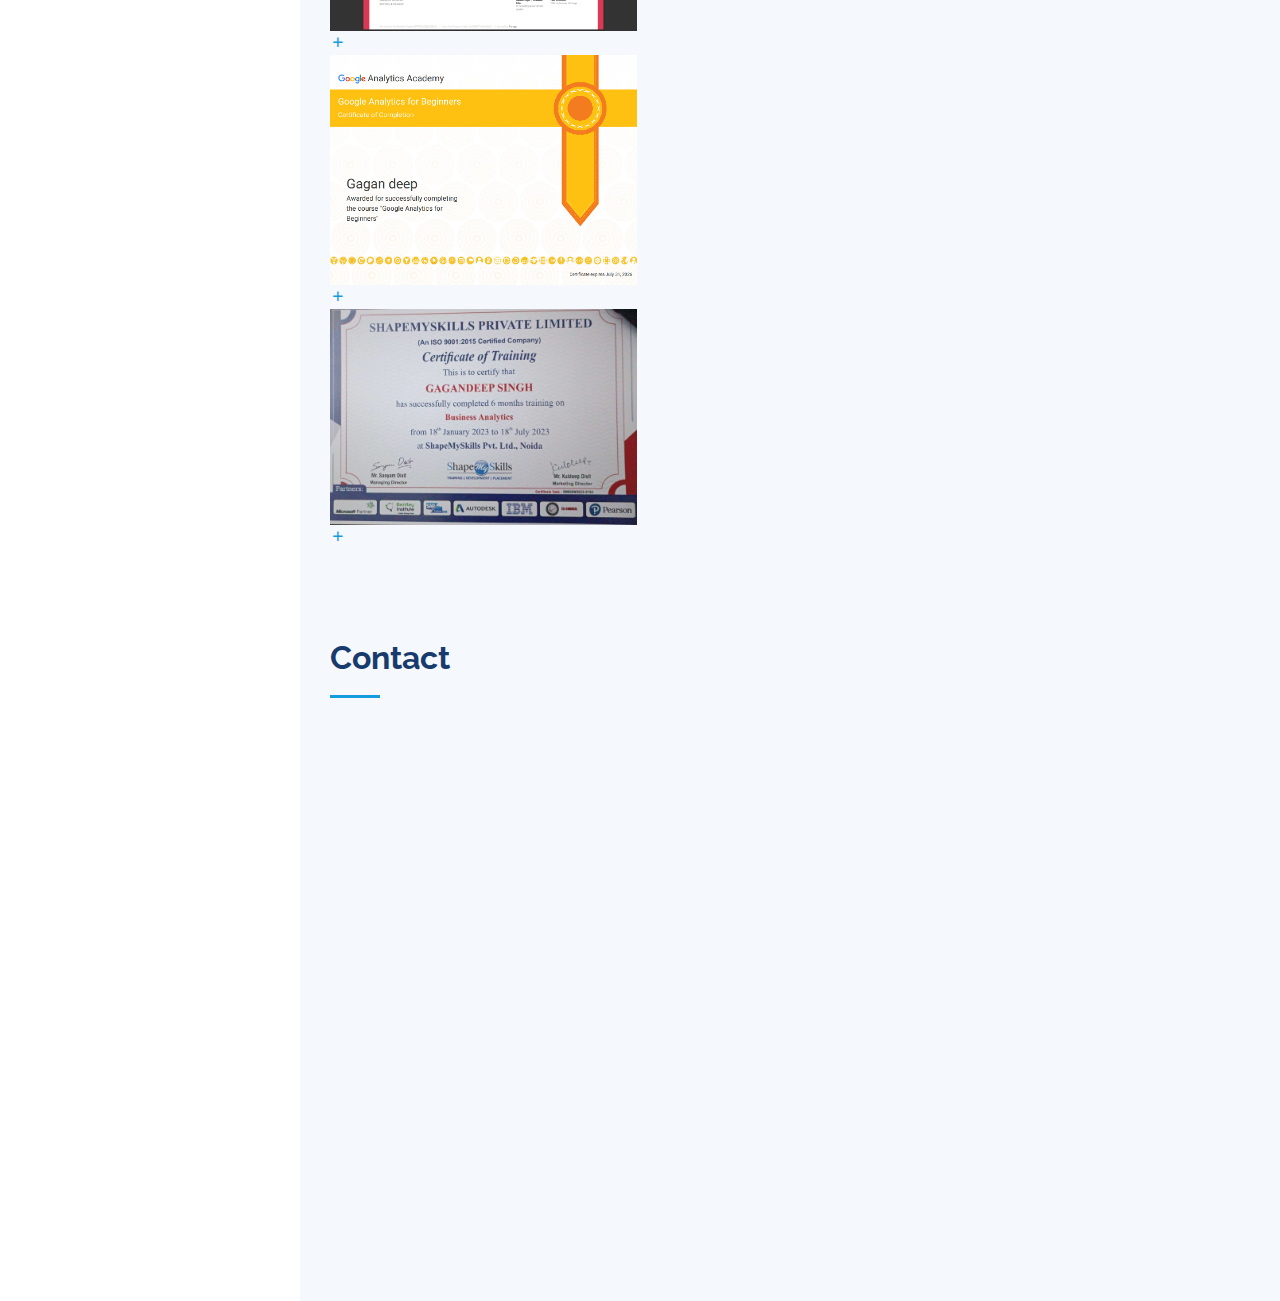
==== commit f50227f2: "Update" ====
--- a/index.html
+++ b/index.html
@@ -484,7 +484,7 @@
             <div class="portfolio-wrap">
               <img src="assets/img/portfolio/pwc certificate.png" class="img-fluid" alt="">
               <div class="portfolio-links">
-                <a href="assets/img/portfolio/pwc certificate.png" data-gallery="portfolioGallery" class="portfolio-lightbox" title="Web 3"><i class="bx bx-plus"></i></a>
+                <a href="assets/img/portfolio/pwc certificate.png" data-gallery="portfolioGallery" class="portfolio-lightbox" title="PWC Virtual Case Certification"><i class="bx bx-plus"></i></a>
                 
               </div>
             </div>
@@ -494,7 +494,17 @@
             <div class="portfolio-wrap">
               <img src="assets/img/portfolio/google certification.png" class="img-fluid" alt="">
               <div class="portfolio-links">
-                <a href="assets/img/portfolio/google certification.png" data-gallery="portfolioGallery" class="portfolio-lightbox" title="Web 3"><i class="bx bx-plus"></i></a>
+                <a href="assets/img/portfolio/google certification.png" data-gallery="portfolioGallery" class="portfolio-lightbox" title="Google Analyst Certification"><i class="bx bx-plus"></i></a>
+                
+              </div>
+            </div>
+          </div>
+
+          <div class="col-lg-4 col-md-6 portfolio-item filter-web">
+            <div class="portfolio-wrap">
+              <img src="assets/img/portfolio/business.jpg" class="img-fluid" alt="">
+              <div class="portfolio-links">
+                <a href="assets/img/portfolio/business.jpg" data-gallery="portfolioGallery" class="portfolio-lightbox" title="Business Analytics Certification"><i class="bx bx-plus"></i></a>
                 
               </div>
             </div>
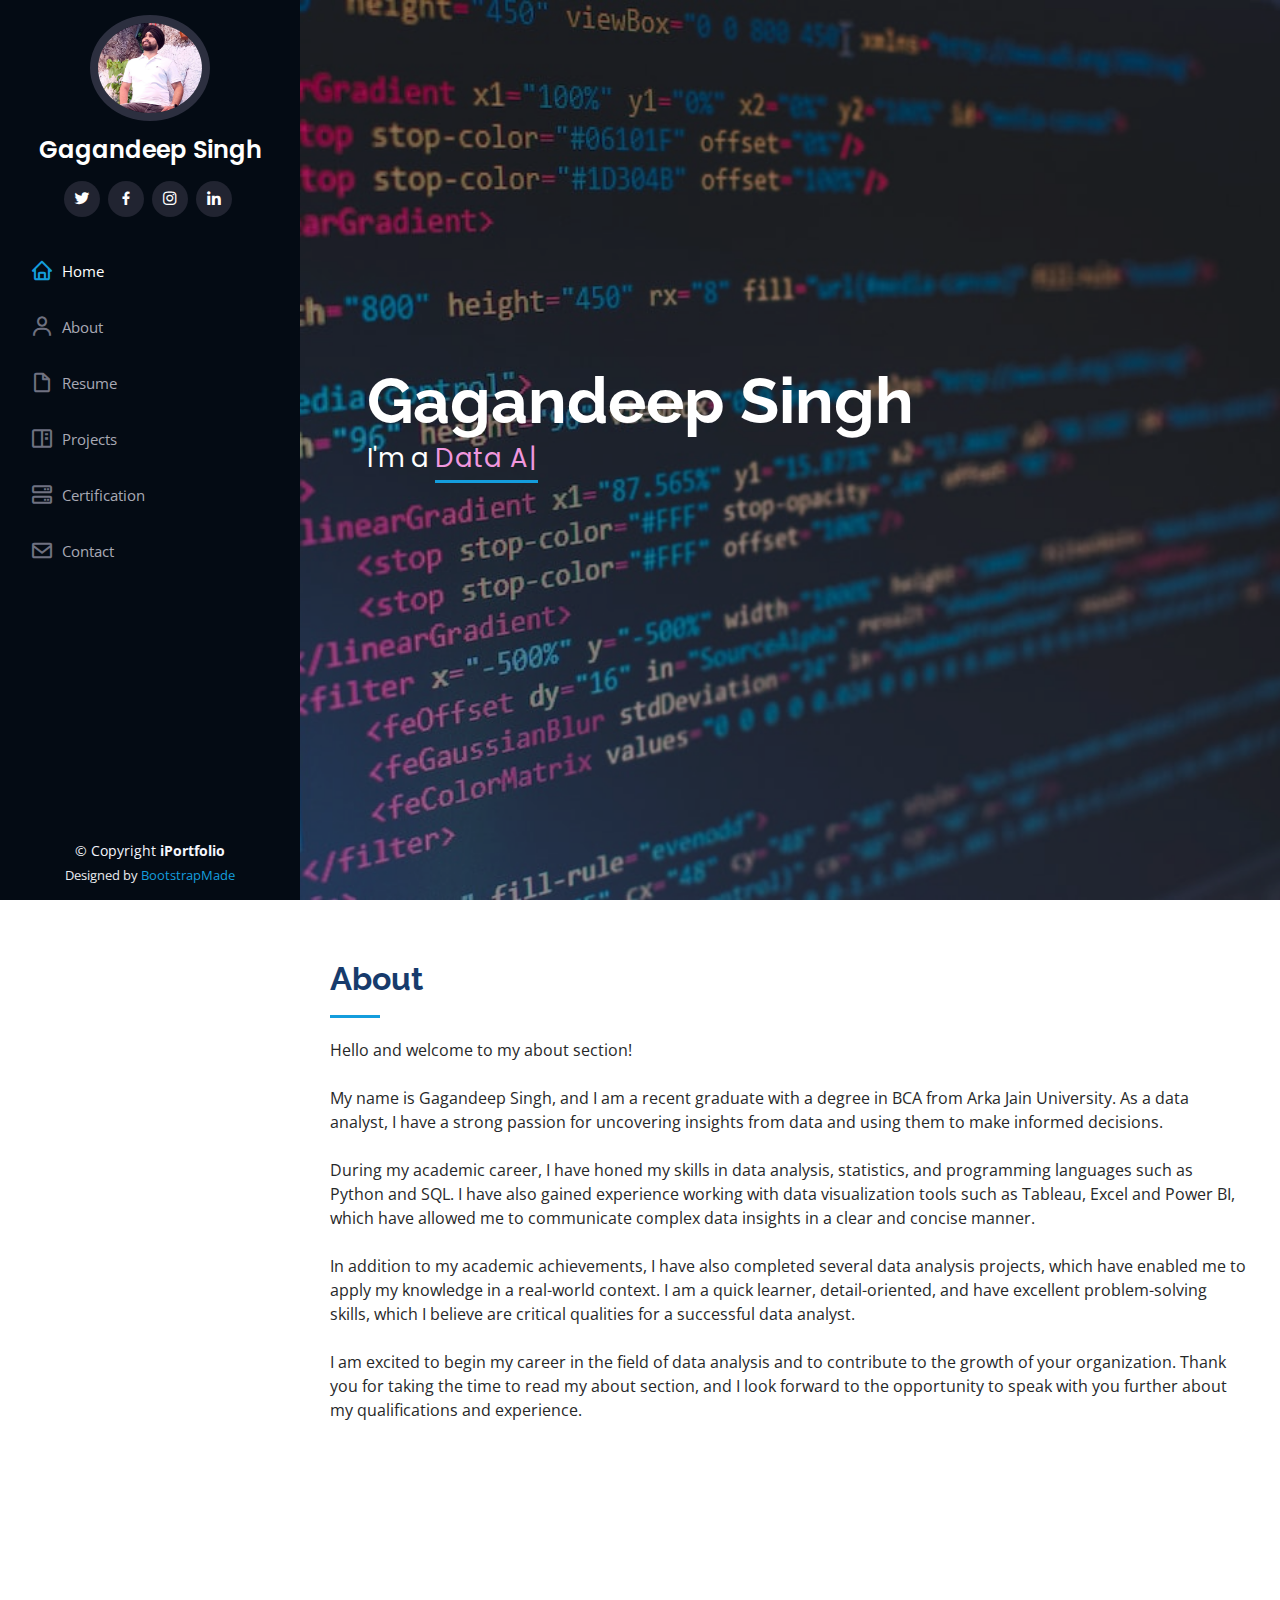
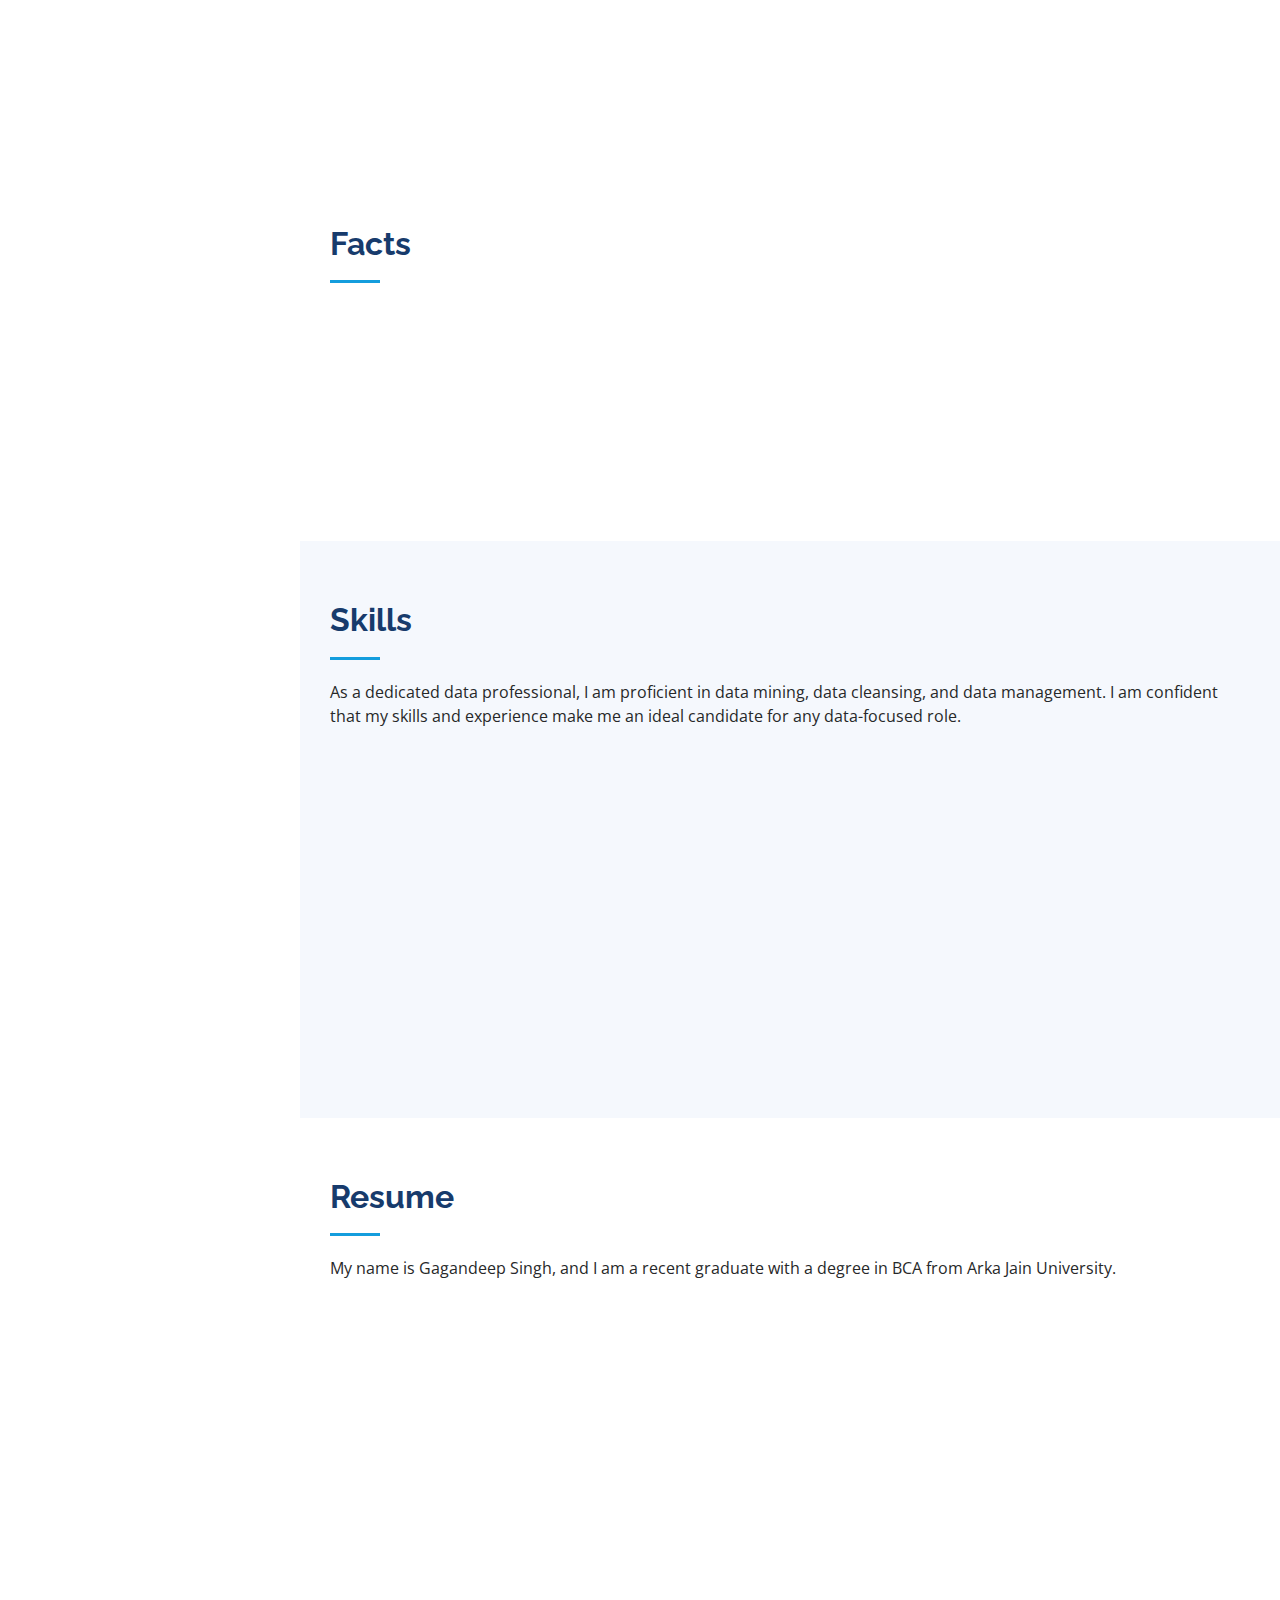
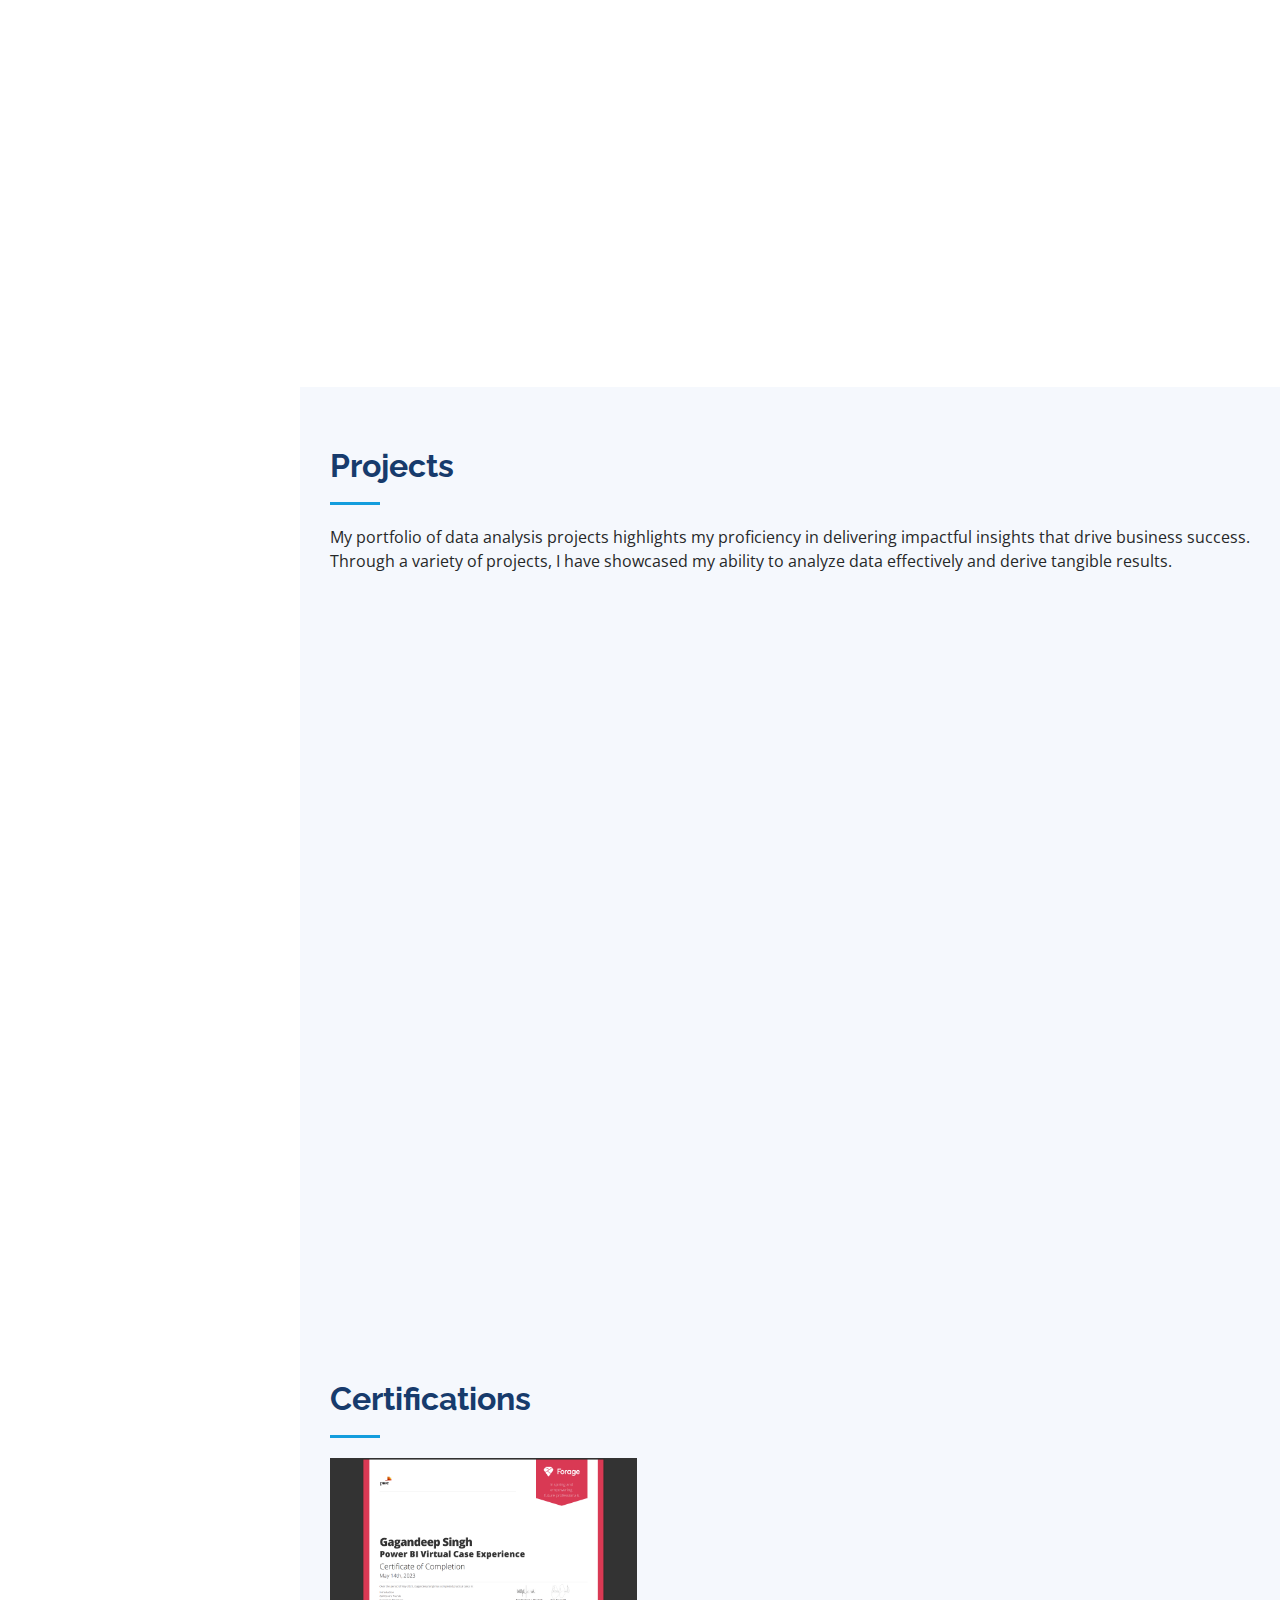
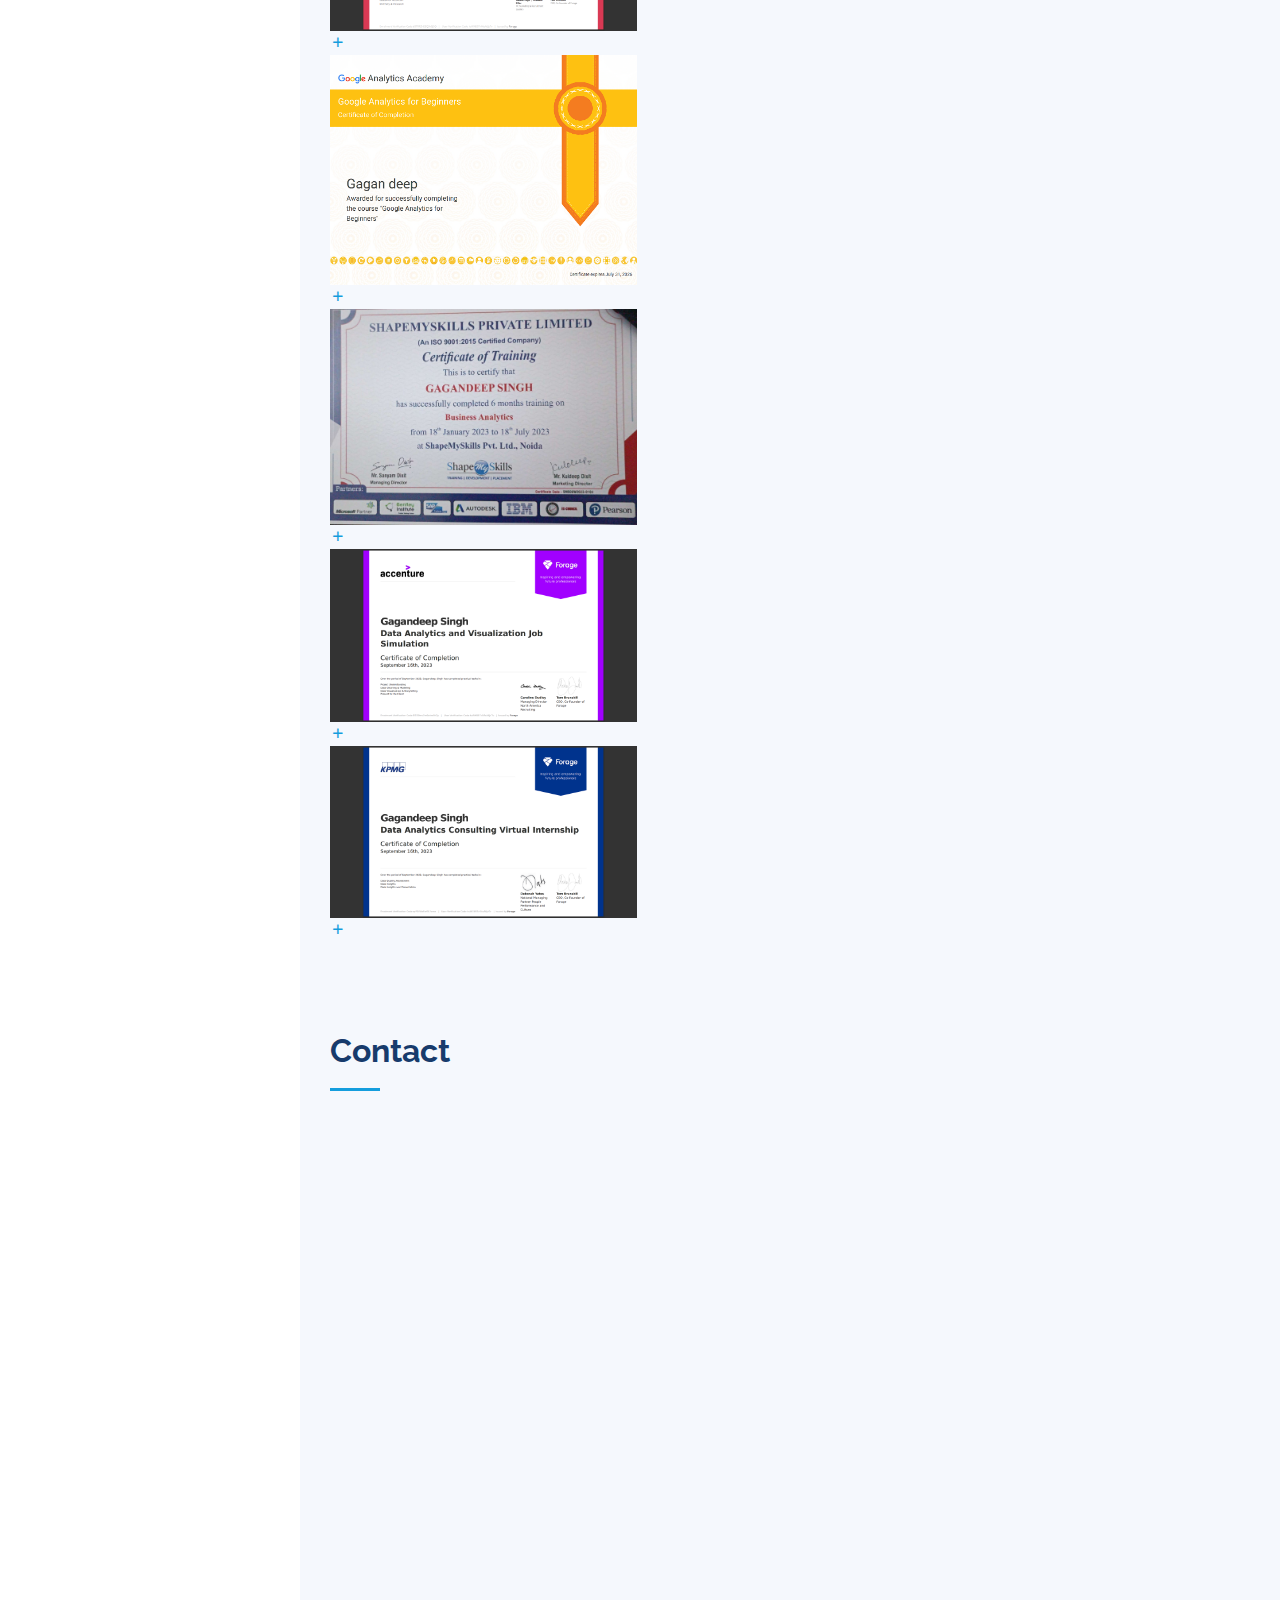
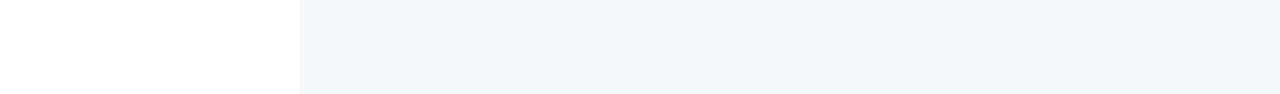
==== commit bbf90140: "update" ====
--- a/index.html
+++ b/index.html
@@ -275,7 +275,7 @@
               <p><em></em></p>
               <ul>
                 <li>Kerala Public SchooL</li>
-                <li>Passed with 70% Agg</li>
+                <li>Passed with 70% </li>
                 <li>Year of Passing 2017</li>
               </ul>
             </div>
@@ -285,7 +285,7 @@
               <h4>Kerala Public SchooL</h4>
               <h5>Year of Passing 2019</h5>
               <p><em></em></p>
-              <li>Passed with 60.25% Agg</li>
+              <li>Passed with 59.25% </li>
             </div>
             <div class="resume-item">
               <h4>Bachelor of Computer Applications</h4>
@@ -509,6 +509,27 @@
               </div>
             </div>
           </div>
+
+          <div class="col-lg-4 col-md-6 portfolio-item filter-web">
+            <div class="portfolio-wrap">
+              <img src="assets/img/portfolio/accenture.png" class="img-fluid" alt="">
+              <div class="portfolio-links">
+                <a href="assets/img/portfolio/accenture.png" data-gallery="portfolioGallery" class="portfolio-lightbox" title="Accenture Data Analytics and Visualization Job
+                Simulation"><i class="bx bx-plus"></i></a>
+                
+              </div>
+            </div>
+          </div>
+
+          <div class="col-lg-4 col-md-6 portfolio-item filter-web">
+            <div class="portfolio-wrap">
+              <img src="assets/img/portfolio/KPMG.png" class="img-fluid" alt="">
+              <div class="portfolio-links">
+                <a href="assets/img/portfolio/KPMG.png" data-gallery="portfolioGallery" class="portfolio-lightbox" title="KPMG Data Analytics Consulting Virtual Internship"><i class="bx bx-plus"></i></a>
+                
+              </div>
+            </div>
+          </div>
           
           
             </div>
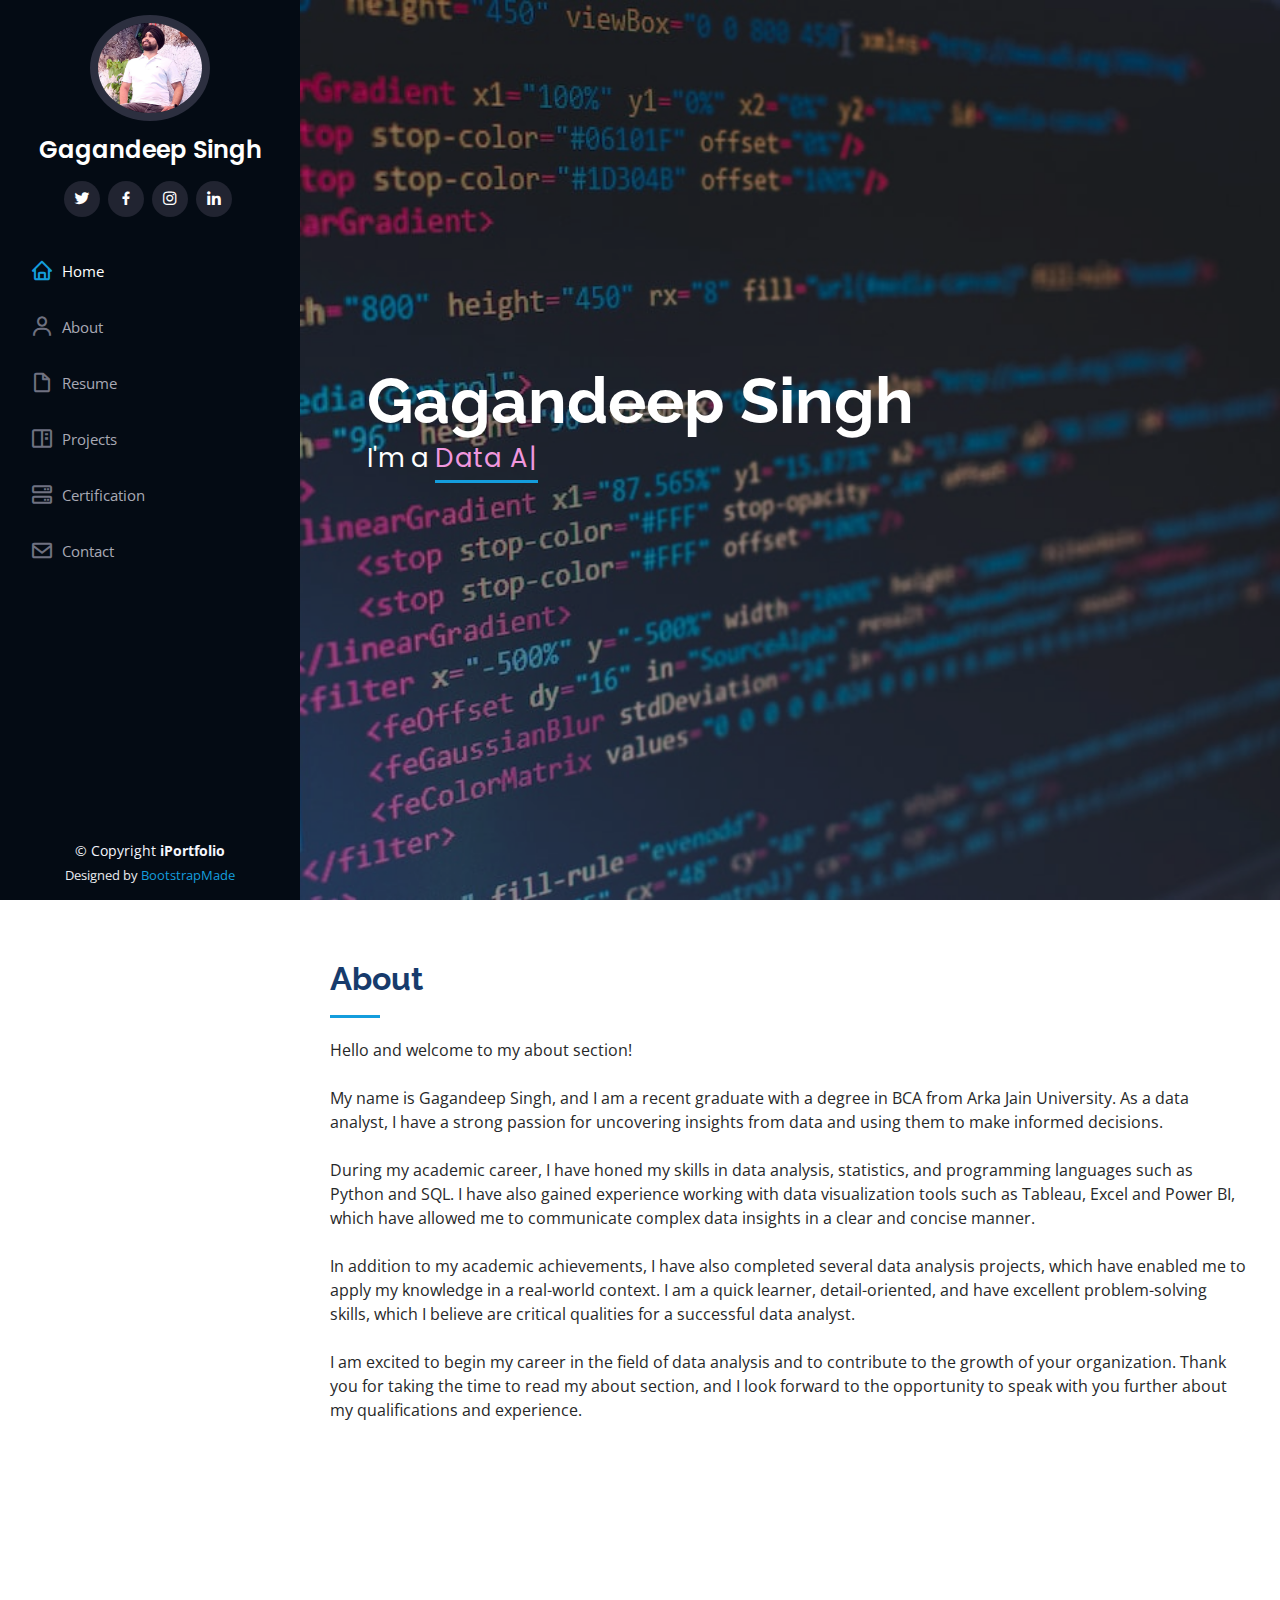
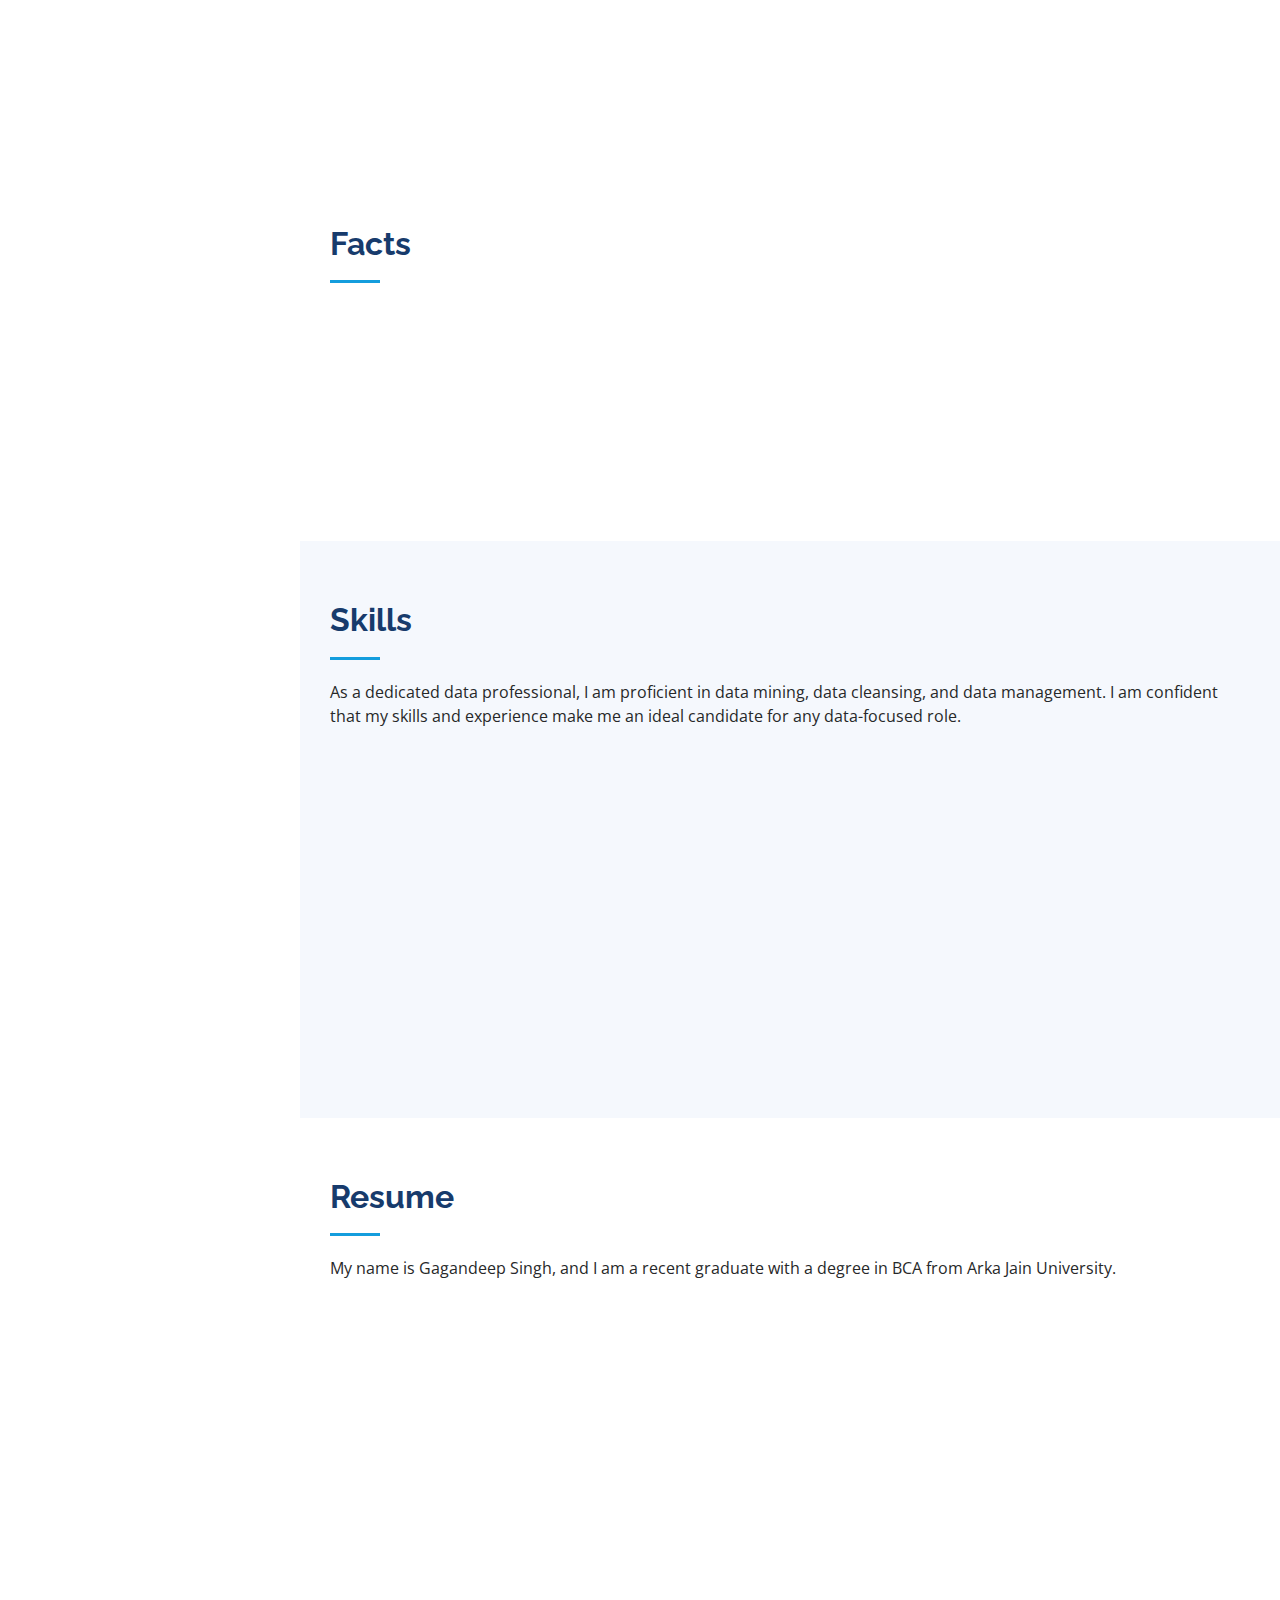
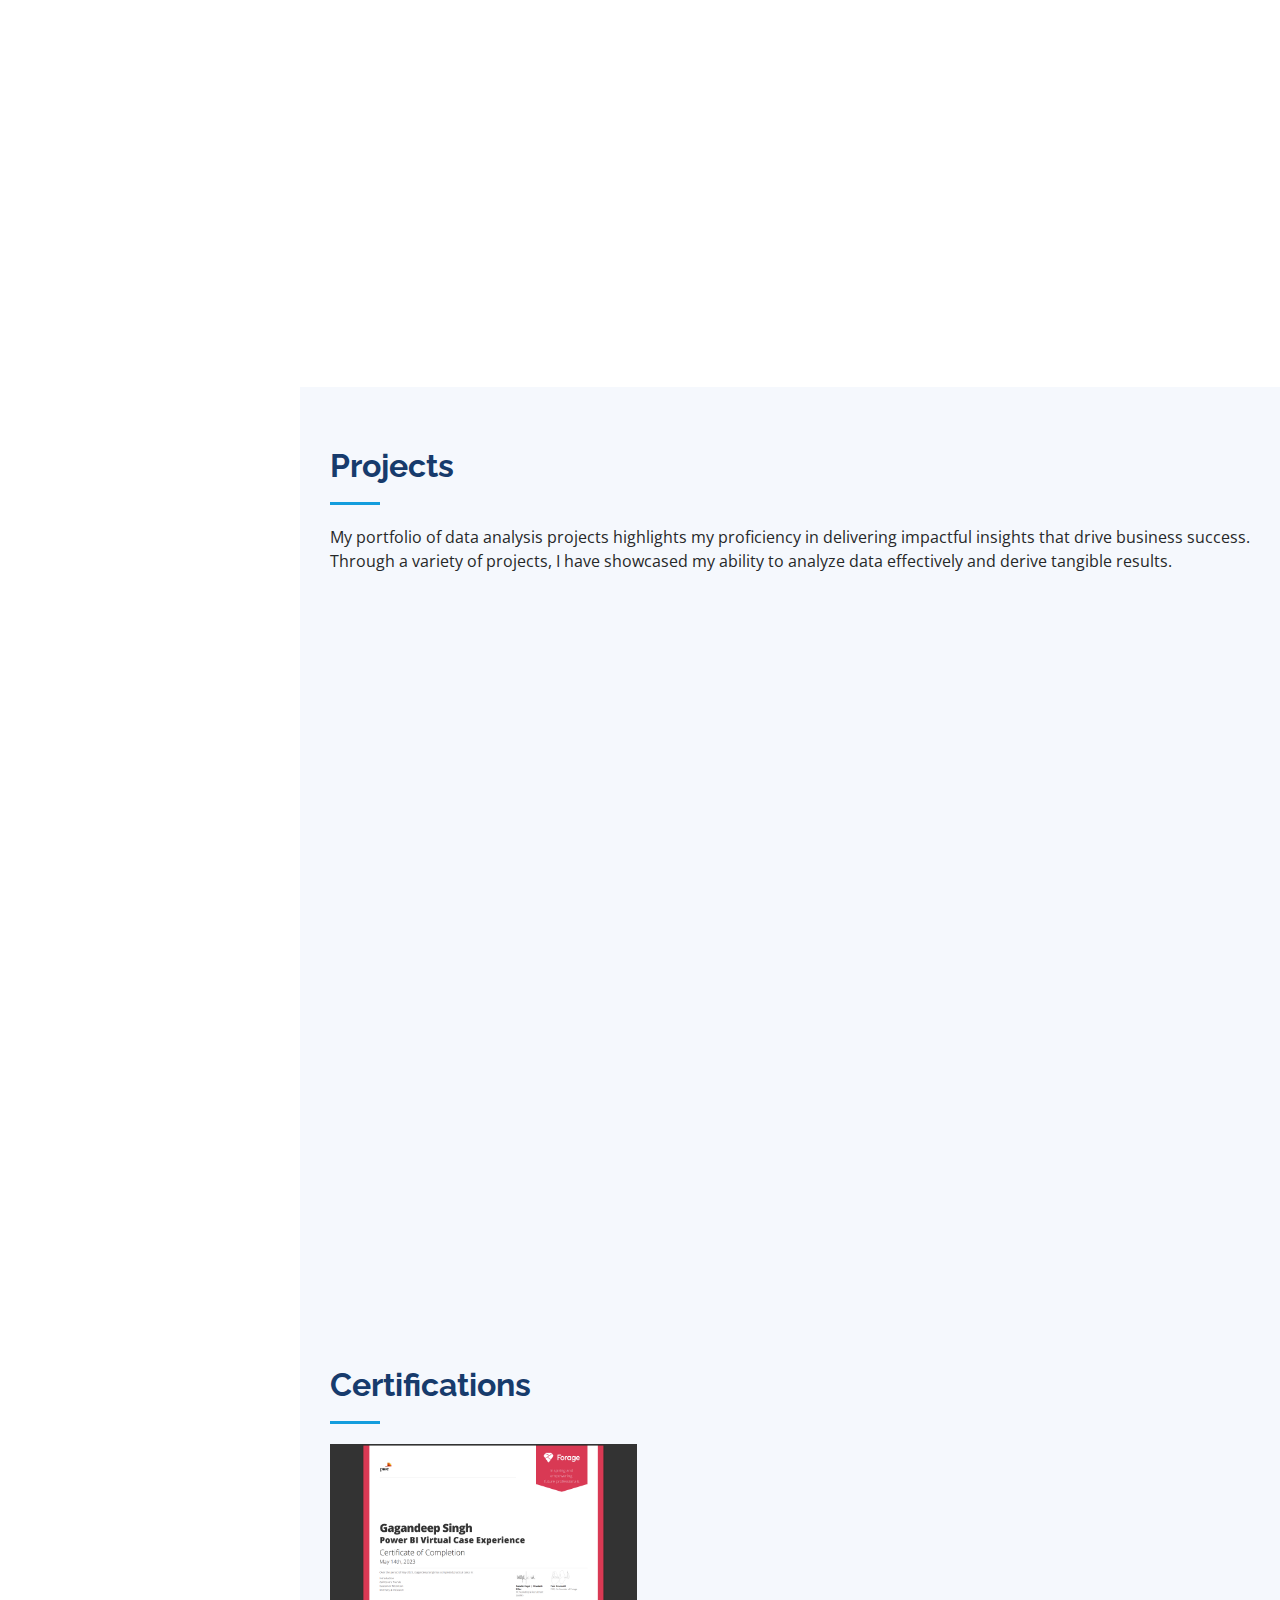
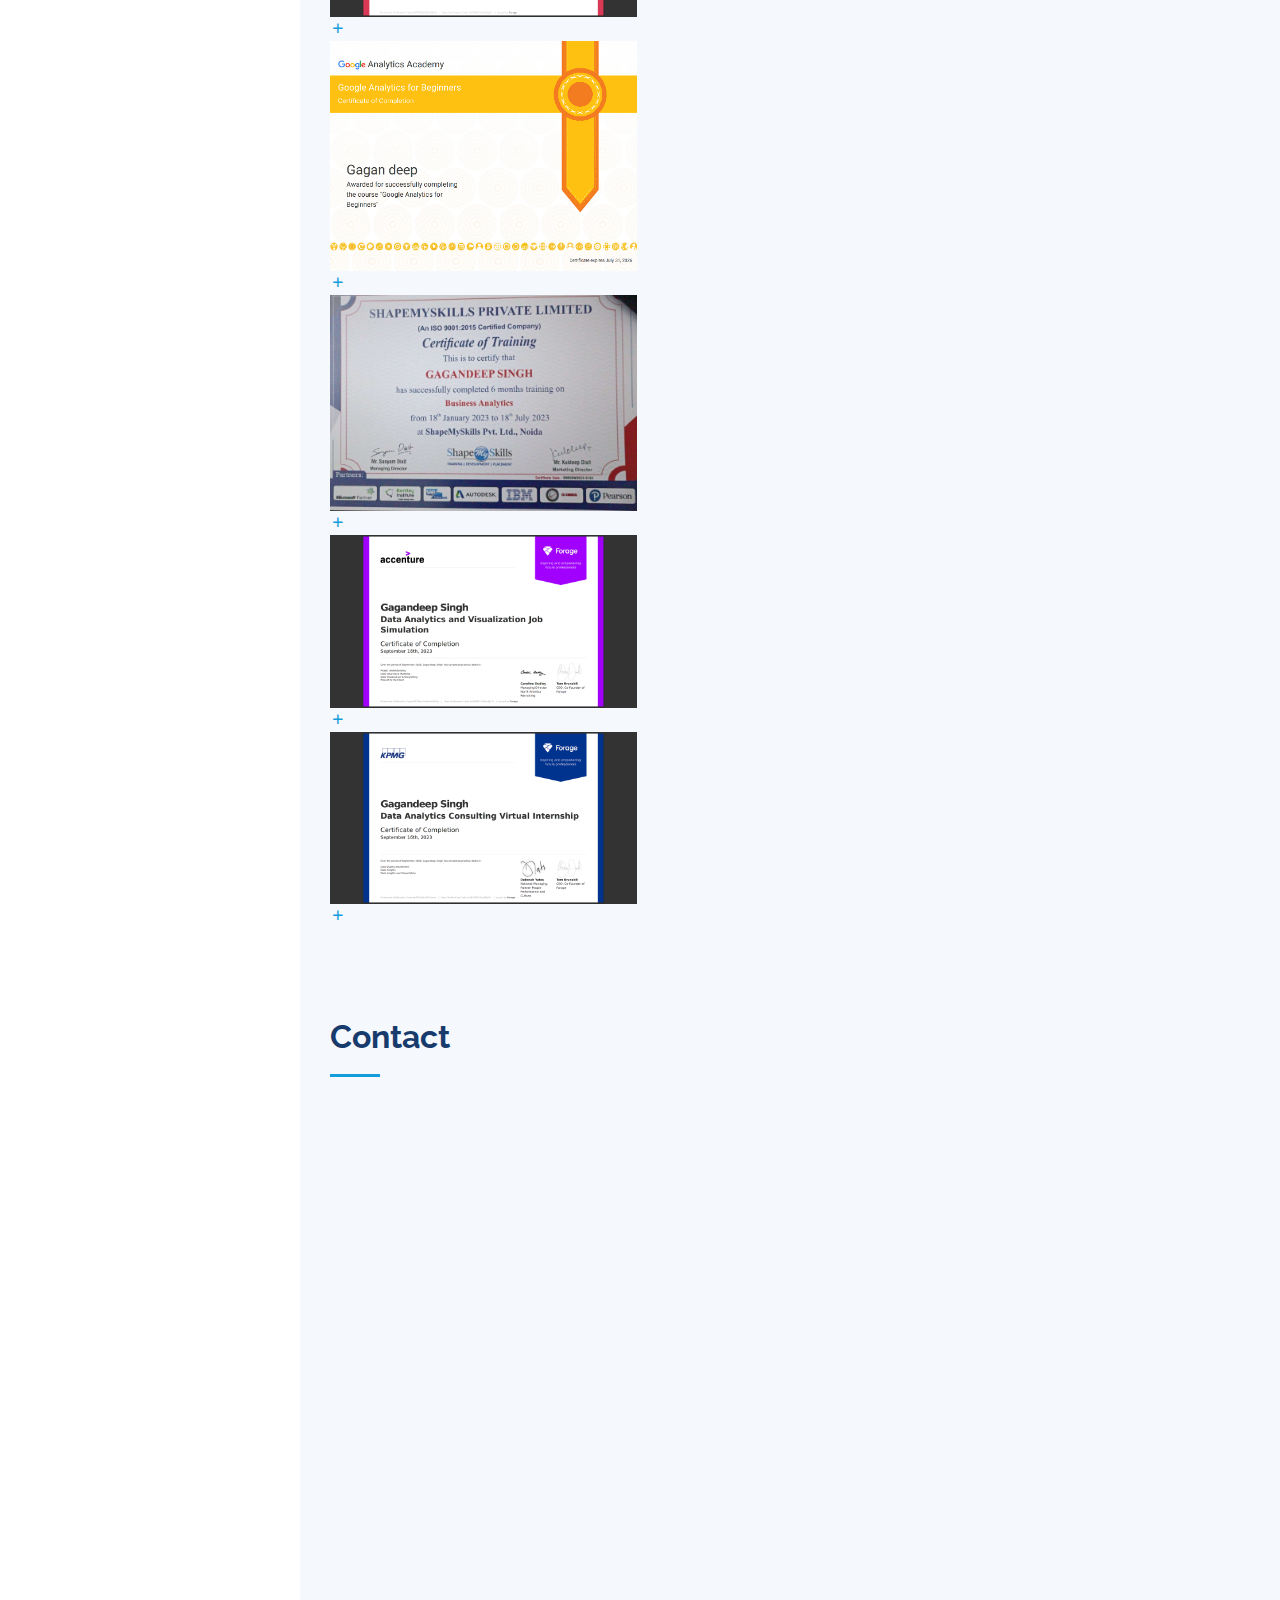
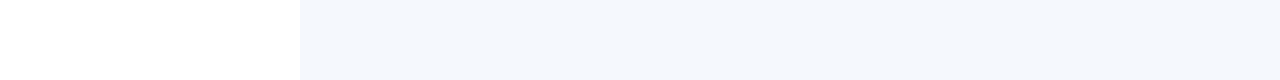
==== commit 7a8912e0: "update" ====
--- a/index.html
+++ b/index.html
@@ -115,12 +115,12 @@
                   <li><i class="bi bi-chevron-right"></i> <strong>Birthday:</strong> <span>2 August 1999</span></li>
                   <li><i class="bi bi-chevron-right"></i> <strong>Website:</strong> <span>https://github.com/Gaganssj3</span></li>
                   <li><i class="bi bi-chevron-right"></i> <strong>Phone:</strong> <span>+91 9304324066</span></li>
-                  <li><i class="bi bi-chevron-right"></i> <strong>City:</strong> <span>Noida, UttarPradesh</span></li>
+                  <li><i class="bi bi-chevron-right"></i> <strong>City:</strong> <span>New Delhi</span></li>
                 </ul>
               </div>
               <div class="col-lg-6">
                 <ul>
-                  <li><i class="bi bi-chevron-right"></i> <strong>Age:</strong> <span>23</span></li>
+                  <li><i class="bi bi-chevron-right"></i> <strong>Age:</strong> <span>24</span></li>
                   <li><i class="bi bi-chevron-right"></i> <strong>Degree:</strong> <span>BCA</span></li>
                   <li><i class="bi bi-chevron-right"></i> <strong>Email:</strong> <span>gaganssj3@gmail.com</span></li>
                   <li><i class="bi bi-chevron-right"></i> <strong>Freelance:</strong> <span>Available</span></li>
@@ -308,7 +308,7 @@
             <div class="resume-item">
               <h4>Internships</h4>
               <h5>Date</h5>
-              <p><em>Flyfox and Pwc</em></p>
+              <p><em>Stage Ott and Pwc</em></p>
               <ul>
                 <li>Developed numerous marketing programs (logos, brochures,infographics, presentations, and advertisements).</li>
                 <li>Managed 1 project or task at a given time while under pressure</li>
@@ -372,7 +372,7 @@
               </div>
             </div>
           </div>
-
+<!-- End Portfolio Section --
           <div class="col-lg-4 col-md-6 portfolio-item filter-app">
             <div class="portfolio-wrap">
               <img src="assets/img/portfolio/FLYFOX.png" class="img-fluid" alt="">
@@ -382,7 +382,7 @@
               </div>
             </div>
           </div>
-
+<!-- End Portfolio Section -->
           <div class="col-lg-4 col-md-6 portfolio-item filter-card">
             <div class="portfolio-wrap">
               <img src="assets/img/portfolio/netflix p.png" class="img-fluid" alt="">
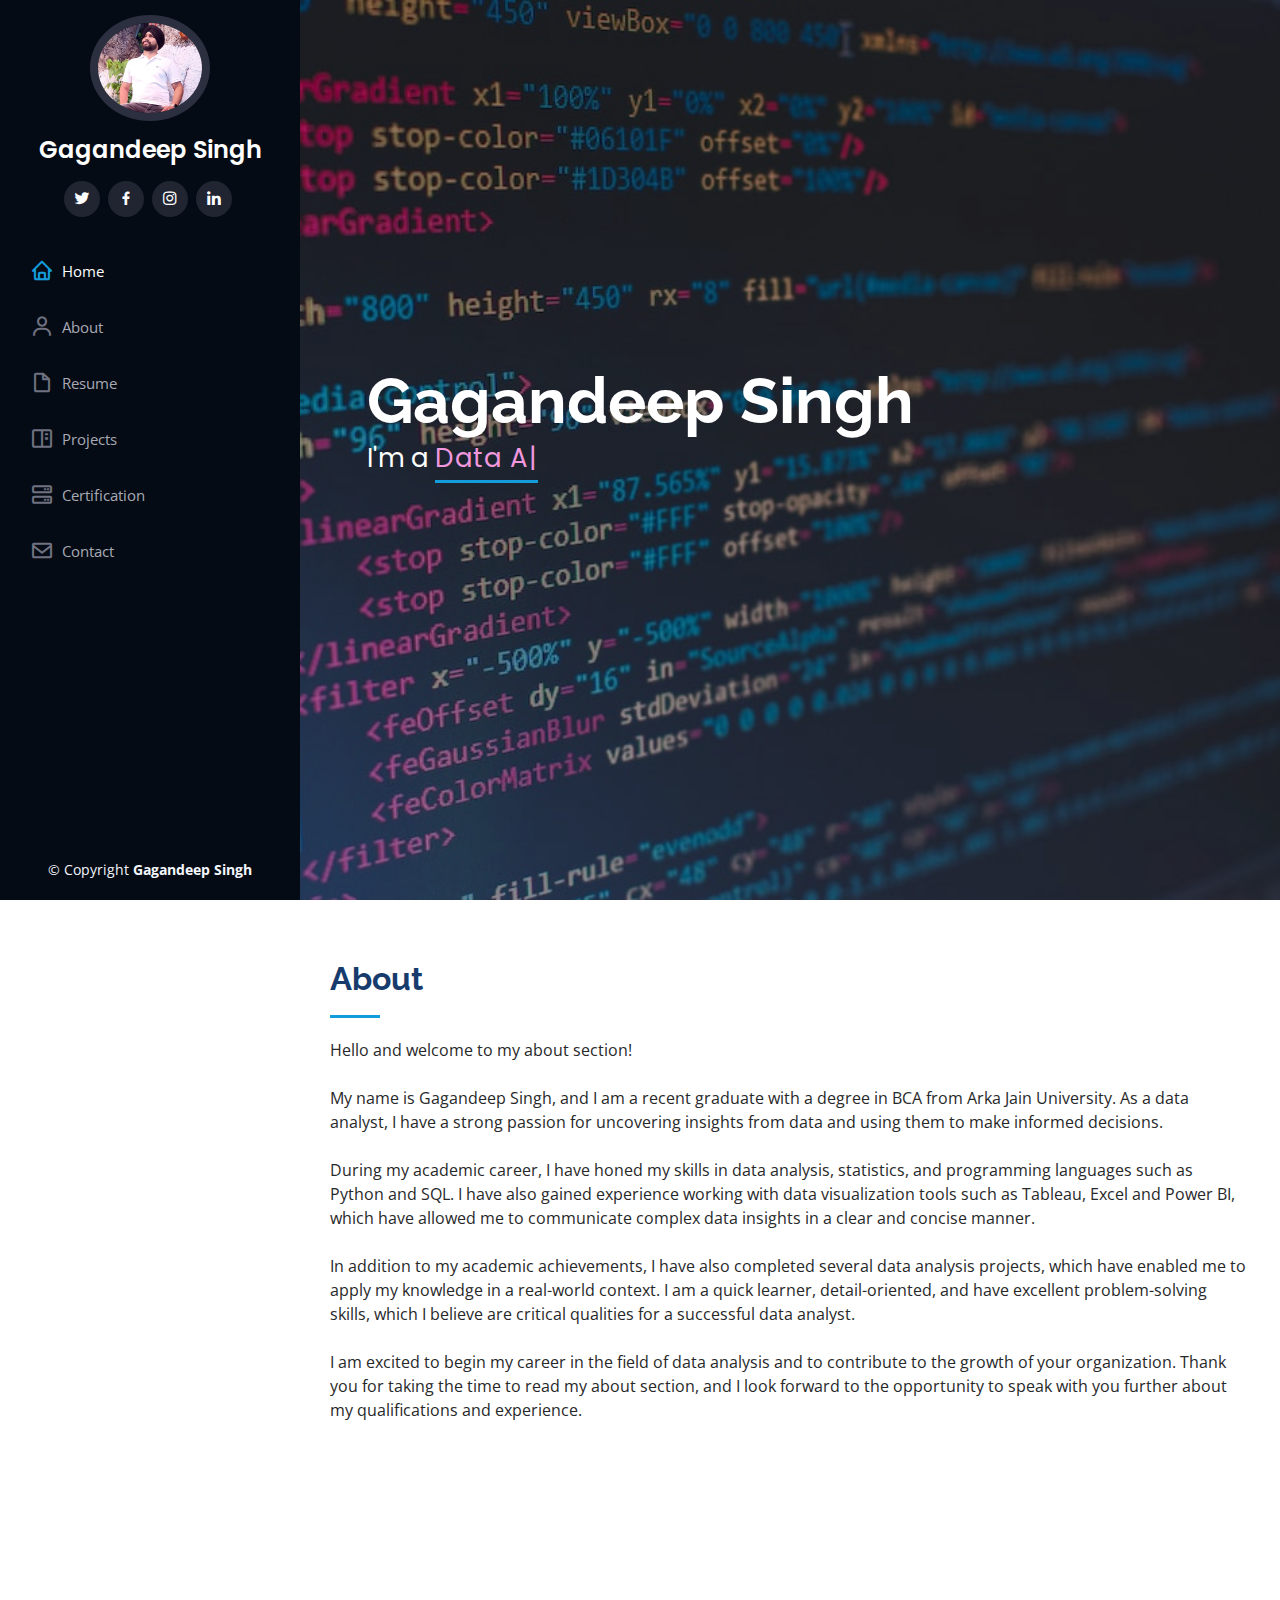
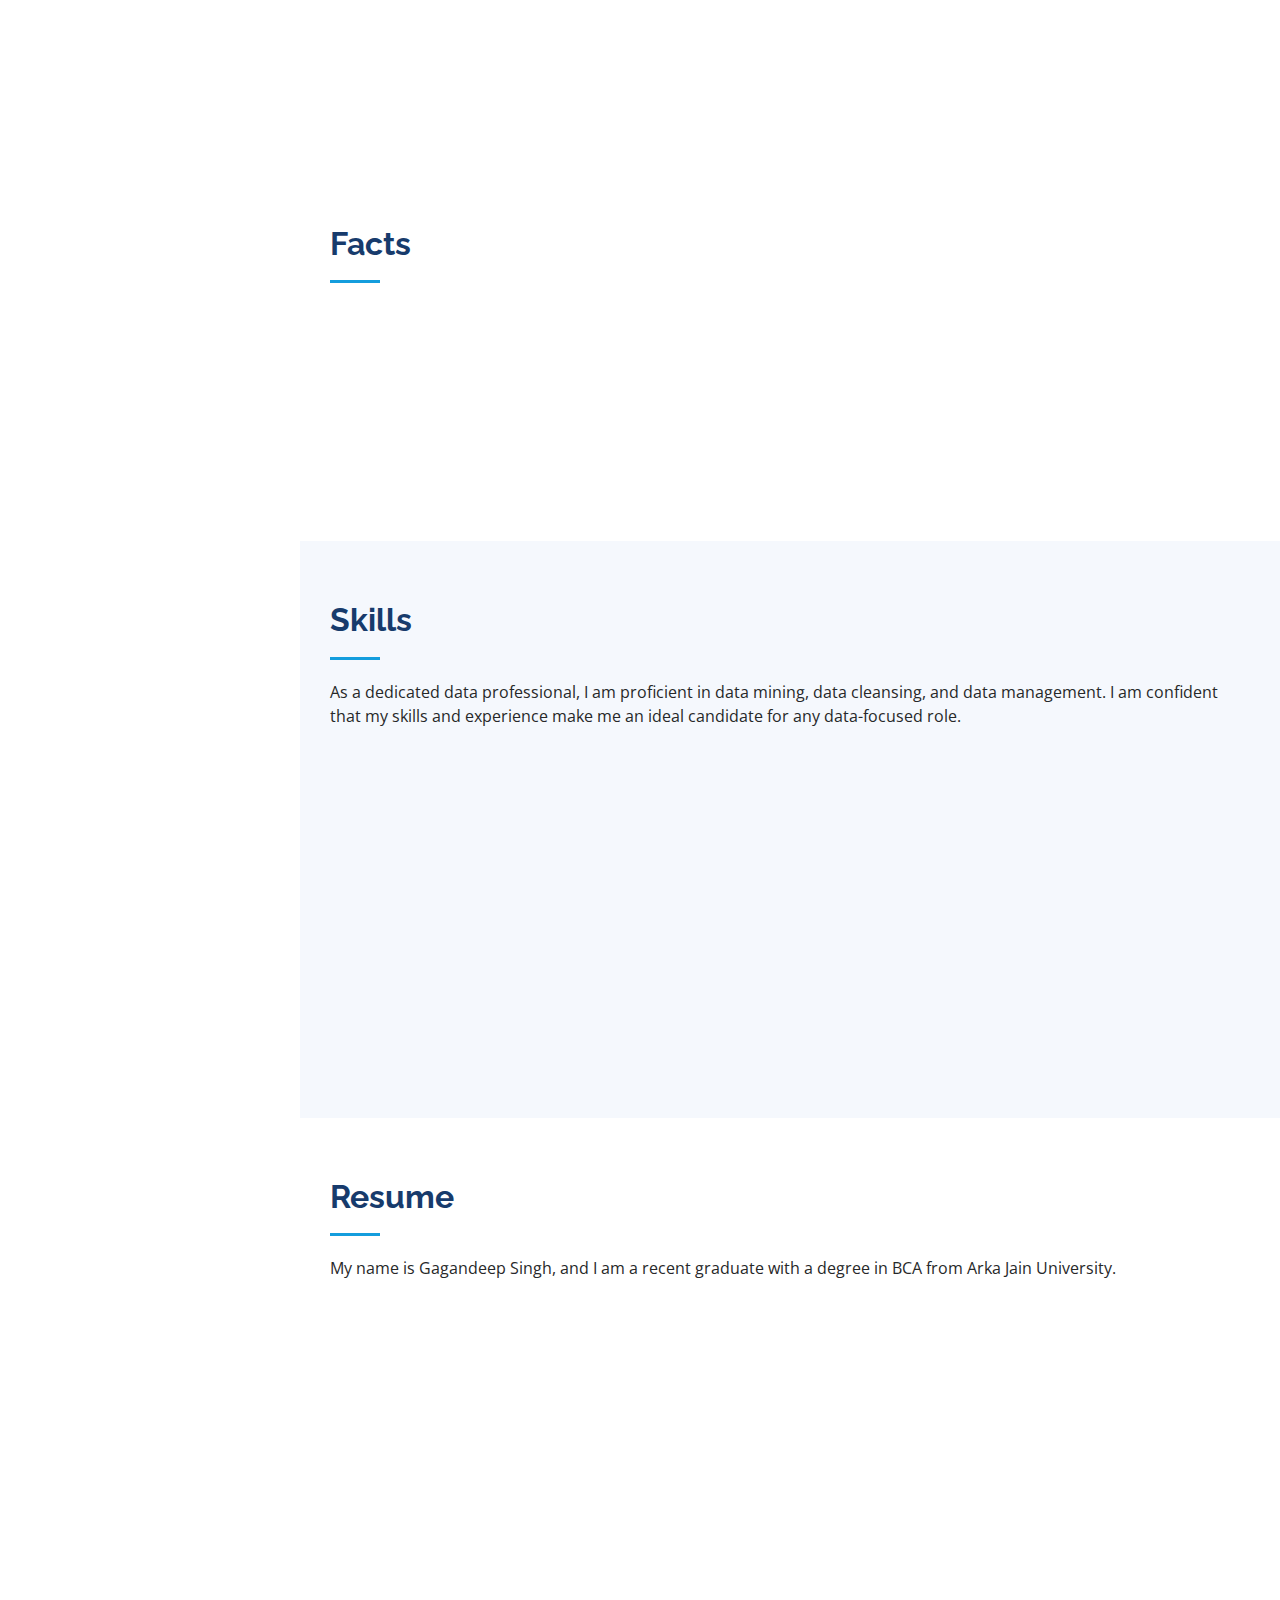
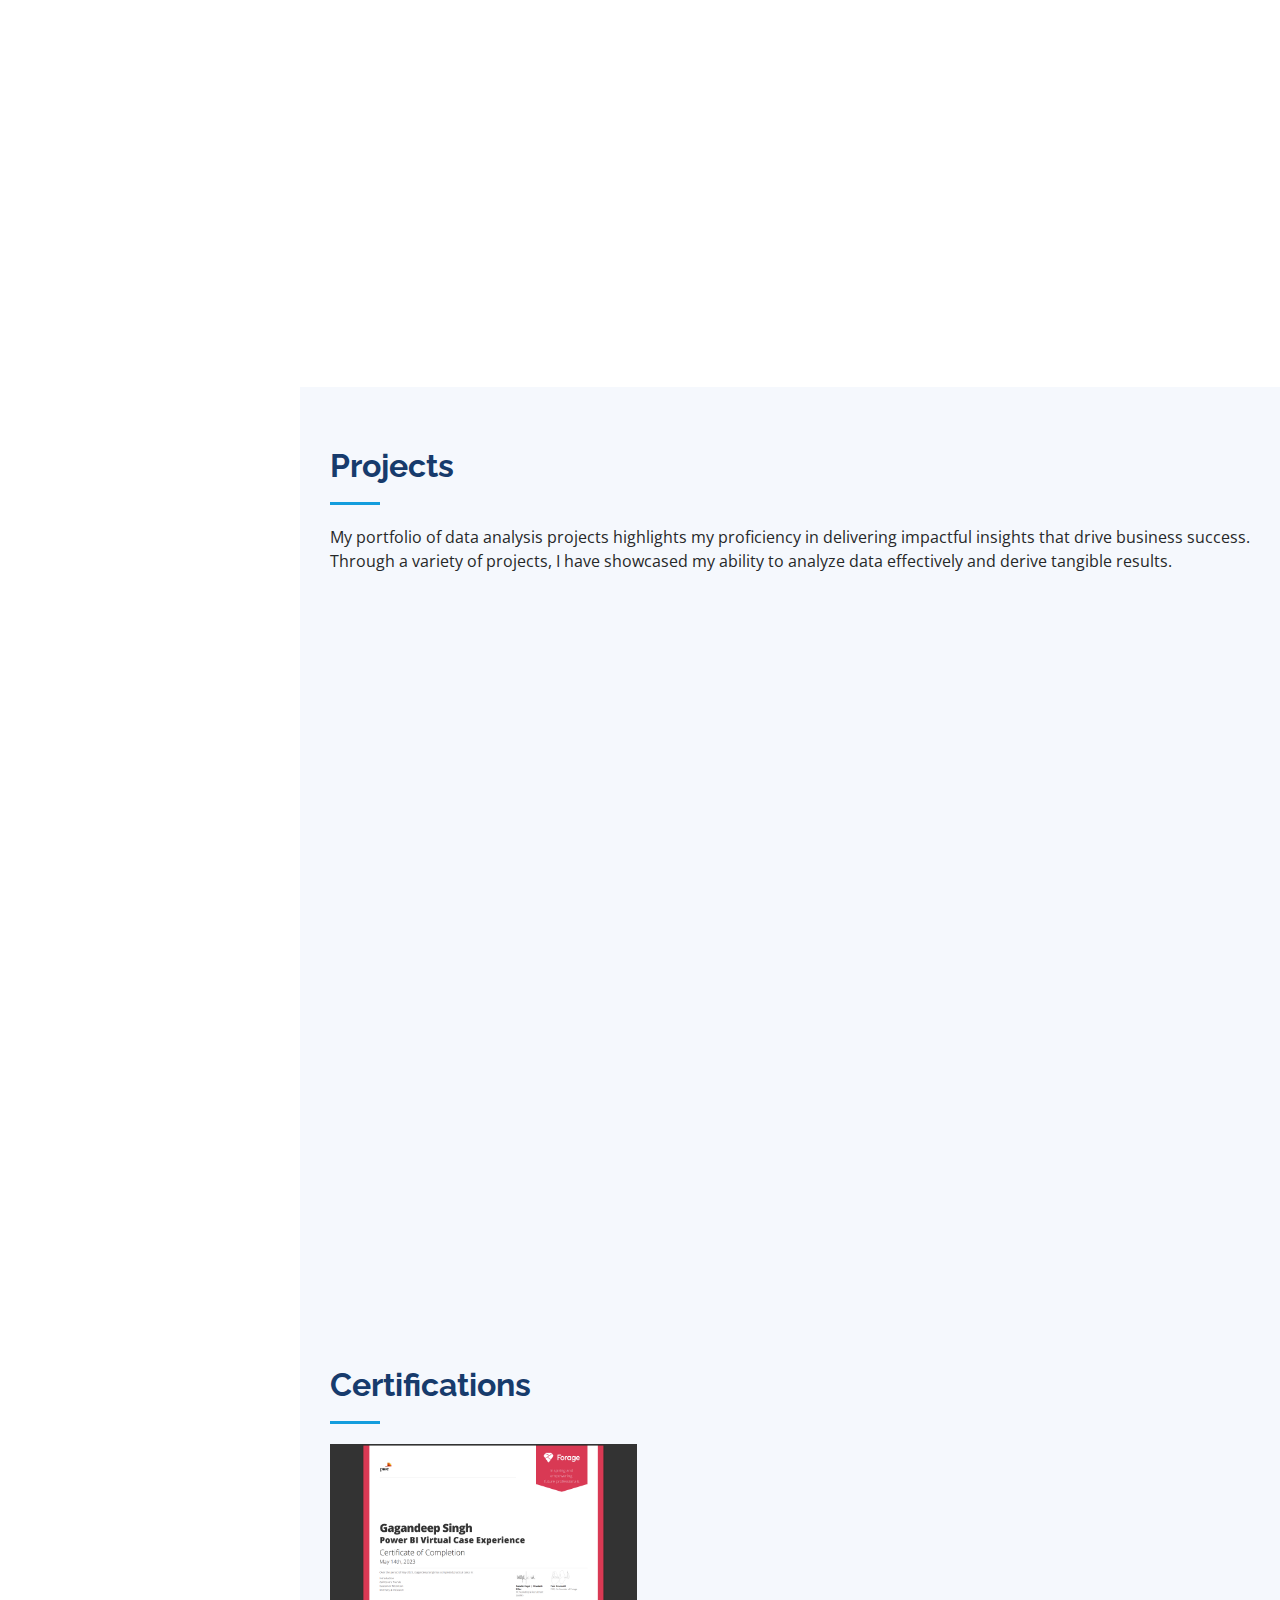
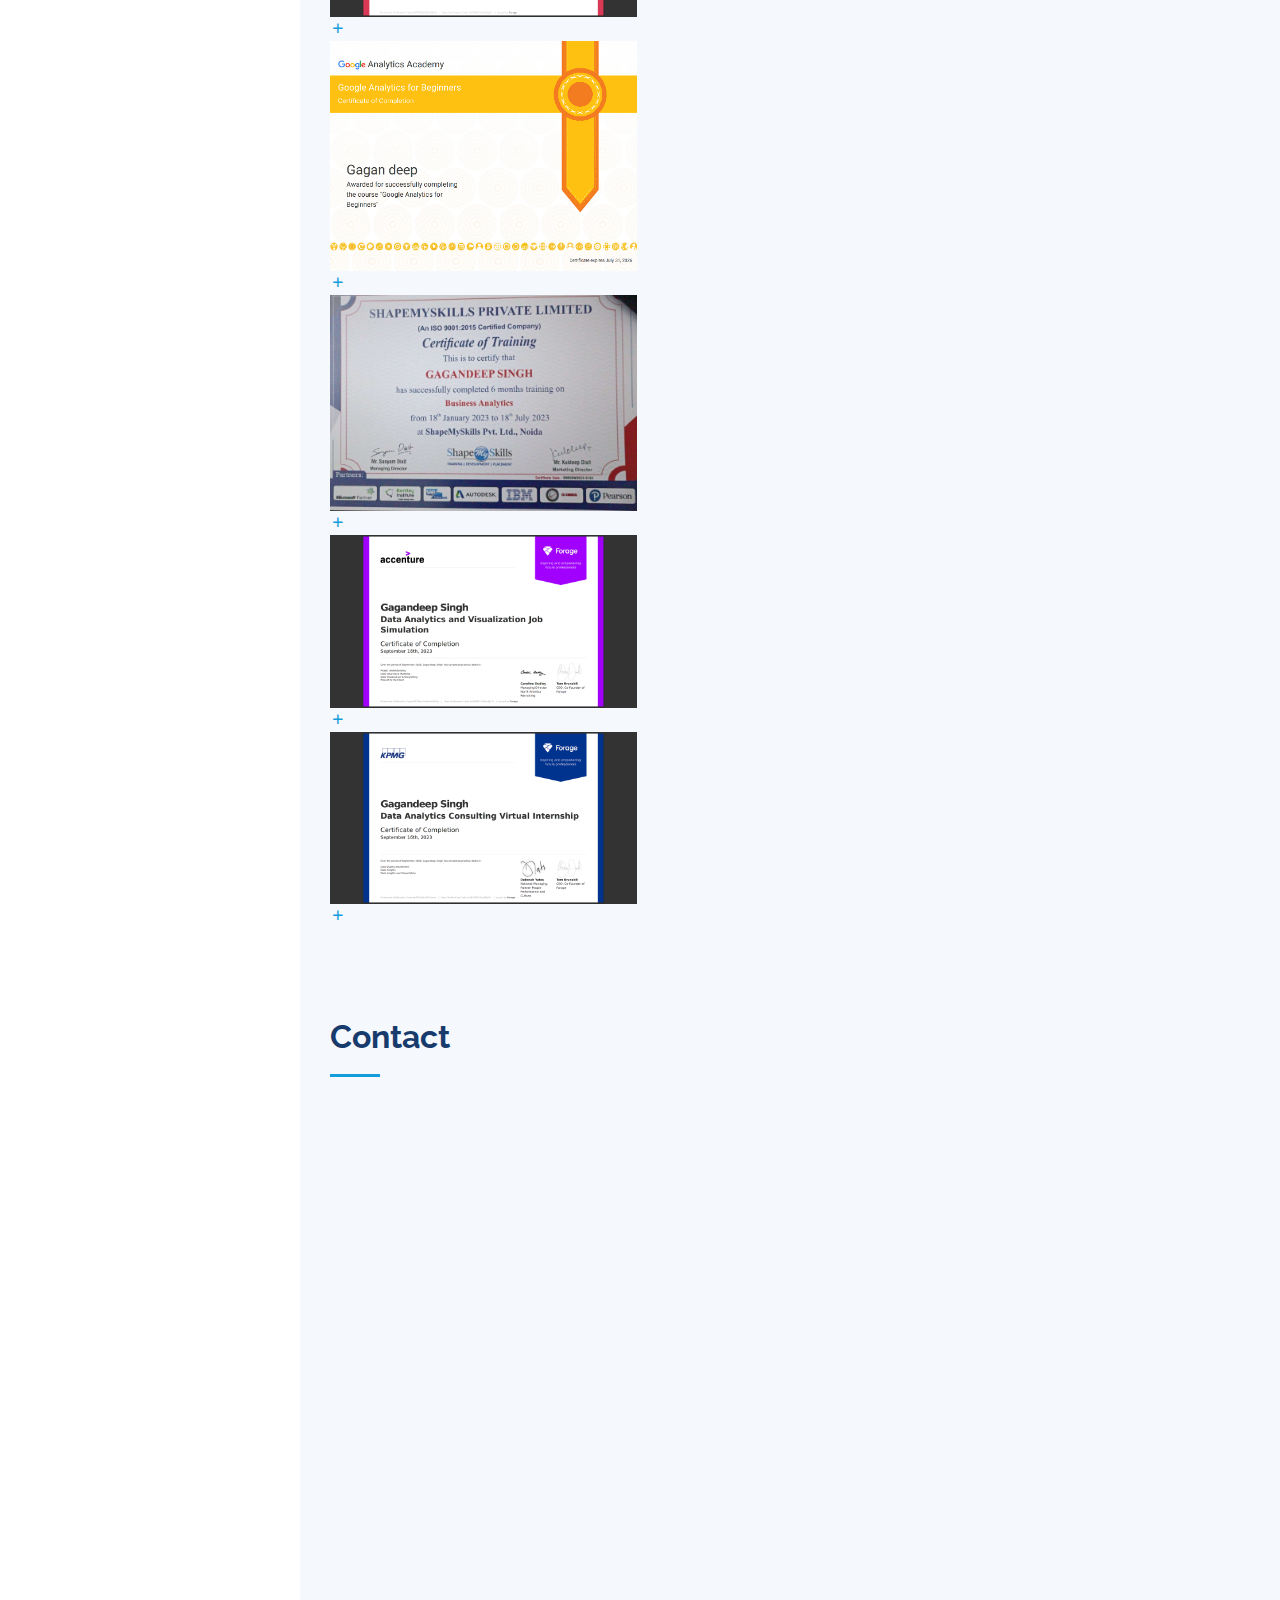
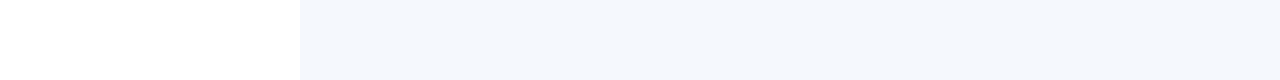
==== commit af0b4530: "update" ====
--- a/index.html
+++ b/index.html
@@ -308,7 +308,7 @@
             <div class="resume-item">
               <h4>Internships</h4>
               <h5>Date</h5>
-              <p><em>Stage Ott and Pwc</em></p>
+              <p><em> Stage Ott and Pwc</em></p>
               <ul>
                 <li>Developed numerous marketing programs (logos, brochures,infographics, presentations, and advertisements).</li>
                 <li>Managed 1 project or task at a given time while under pressure</li>
@@ -588,14 +588,14 @@
   <footer id="footer">
     <div class="container">
       <div class="copyright">
-        &copy; Copyright <strong><span>iPortfolio</span></strong>
+        &copy; Copyright <strong><span>Gagandeep Singh</span></strong>
       </div>
       <div class="credits">
         <!-- All the links in the footer should remain intact. -->
         <!-- You can delete the links only if you purchased the pro version. -->
         <!-- Licensing information: https://bootstrapmade.com/license/ -->
         <!-- Purchase the pro version with working PHP/AJAX contact form: https://bootstrapmade.com/iportfolio-bootstrap-portfolio-websites-template/ -->
-        Designed by <a href="https://bootstrapmade.com/">BootstrapMade</a>
+         <a href="https://bootstrapmade.com/"></a> 
       </div>
     </div>
   </footer><!-- End  Footer -->
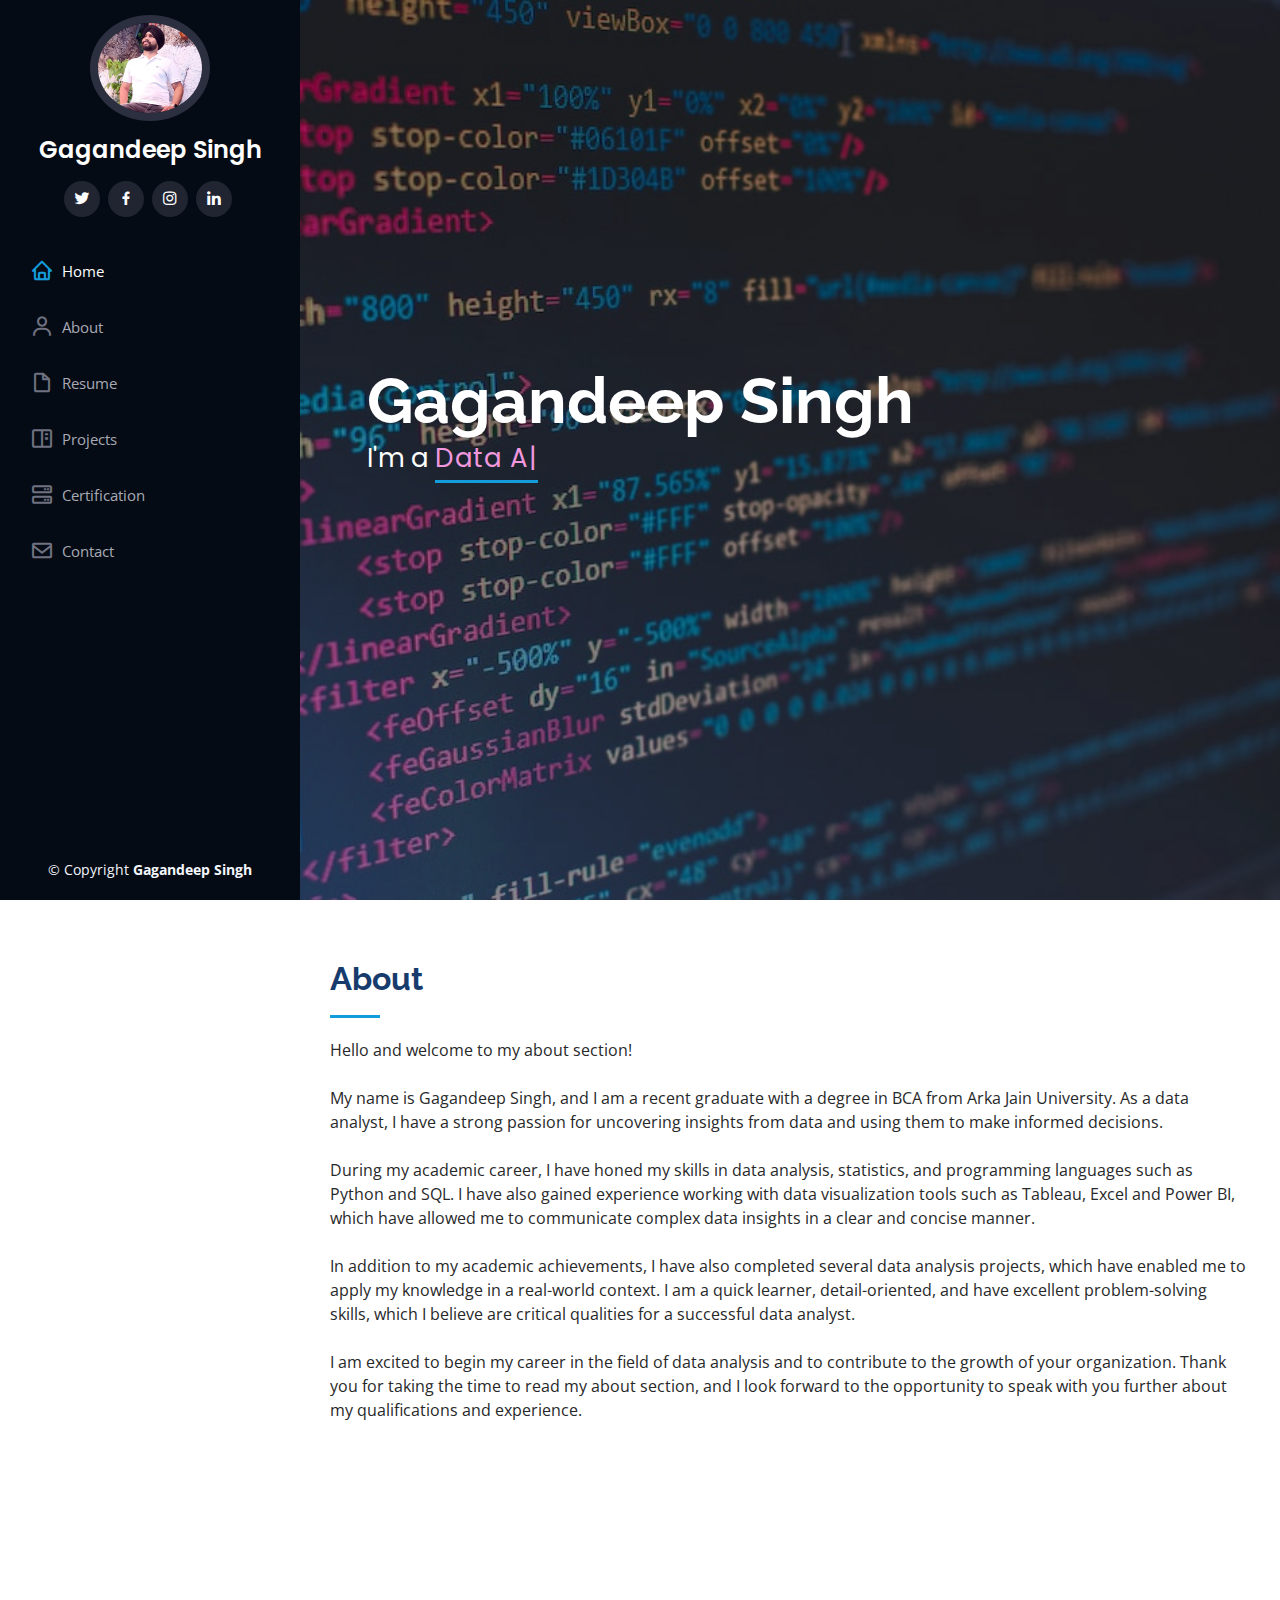
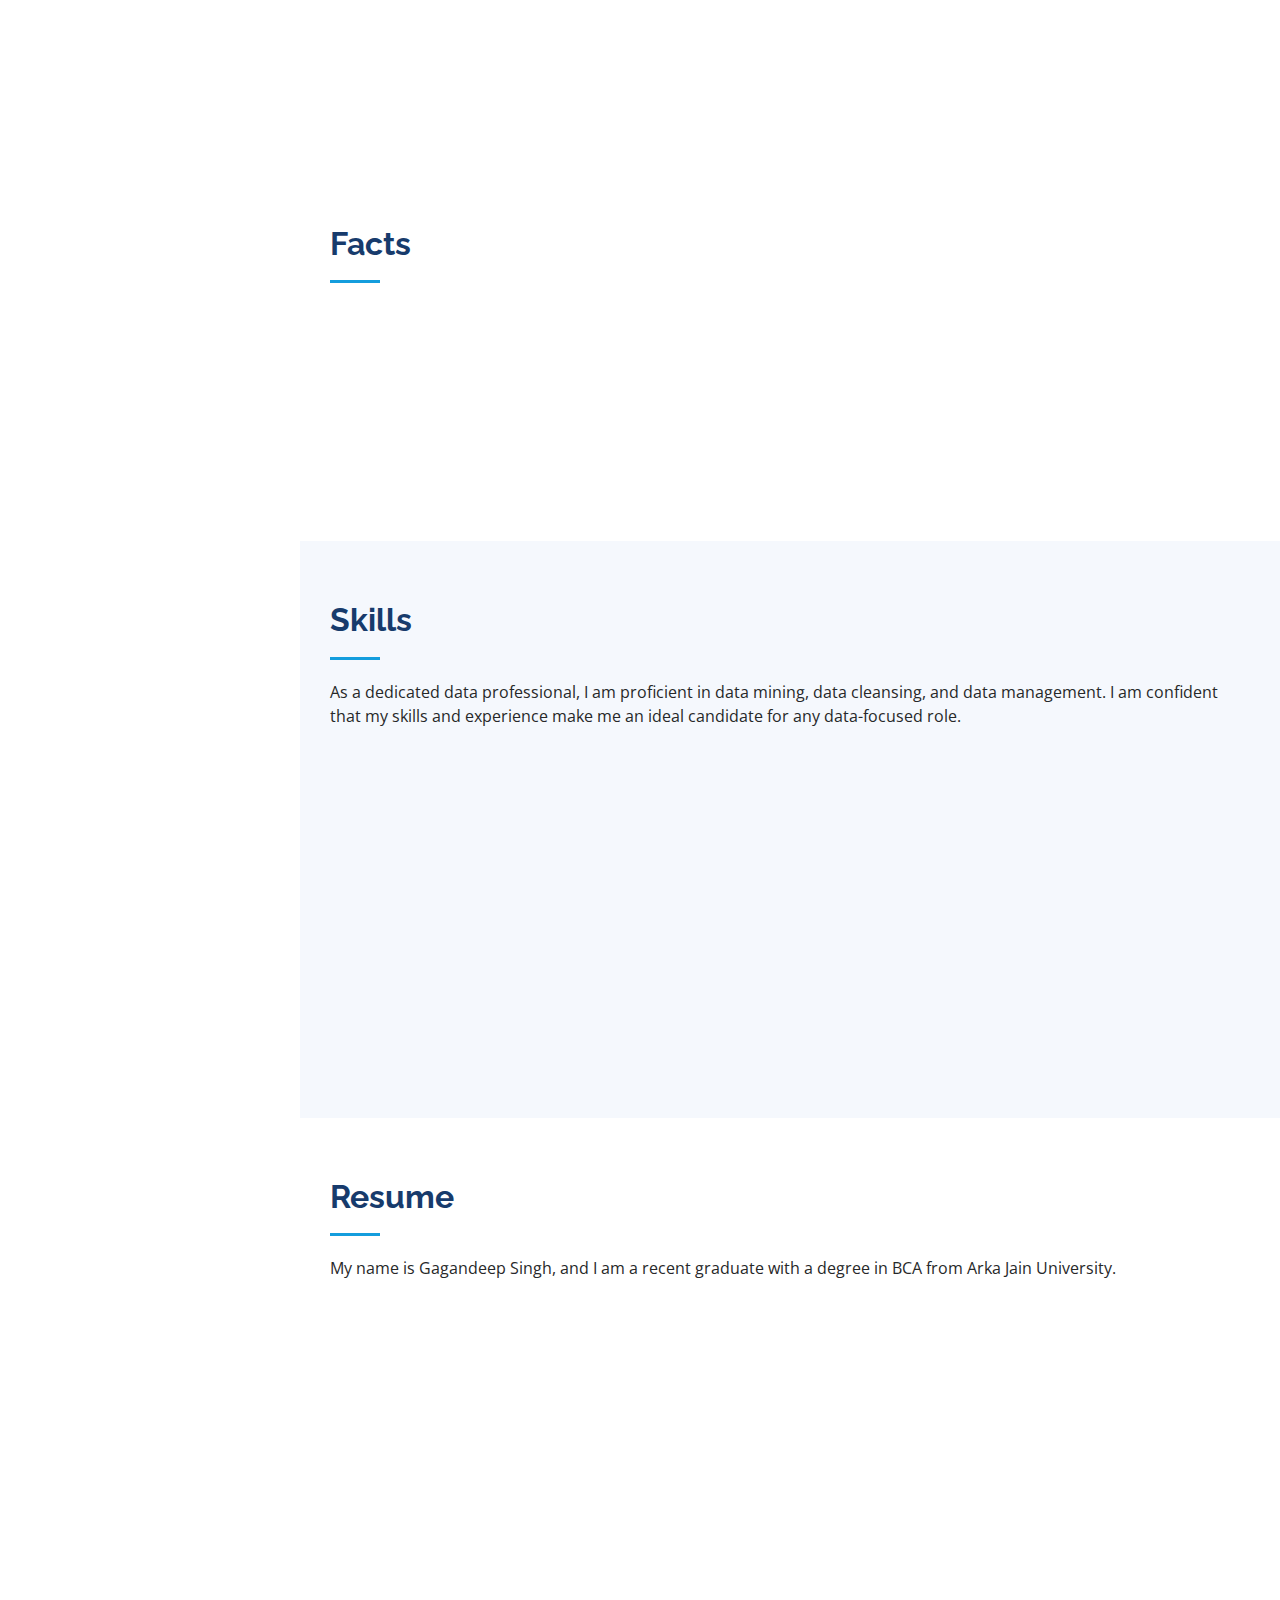
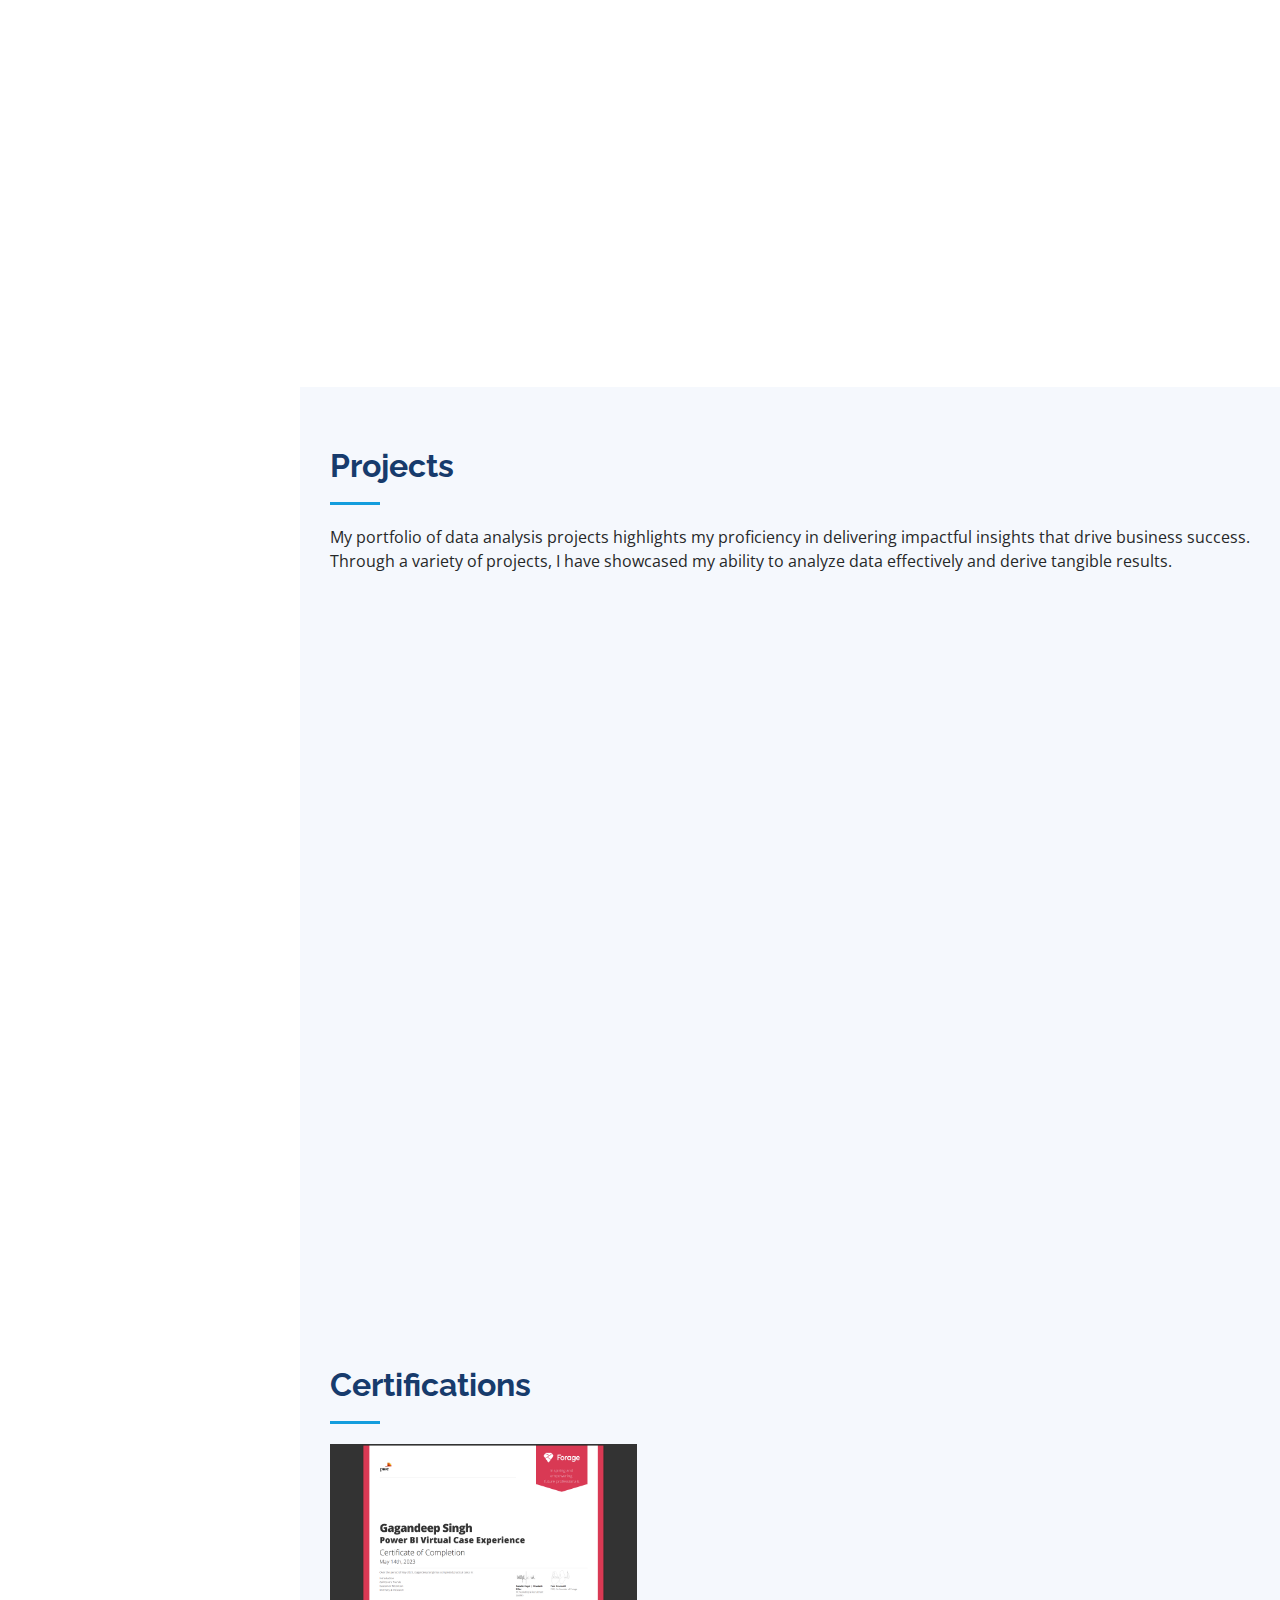
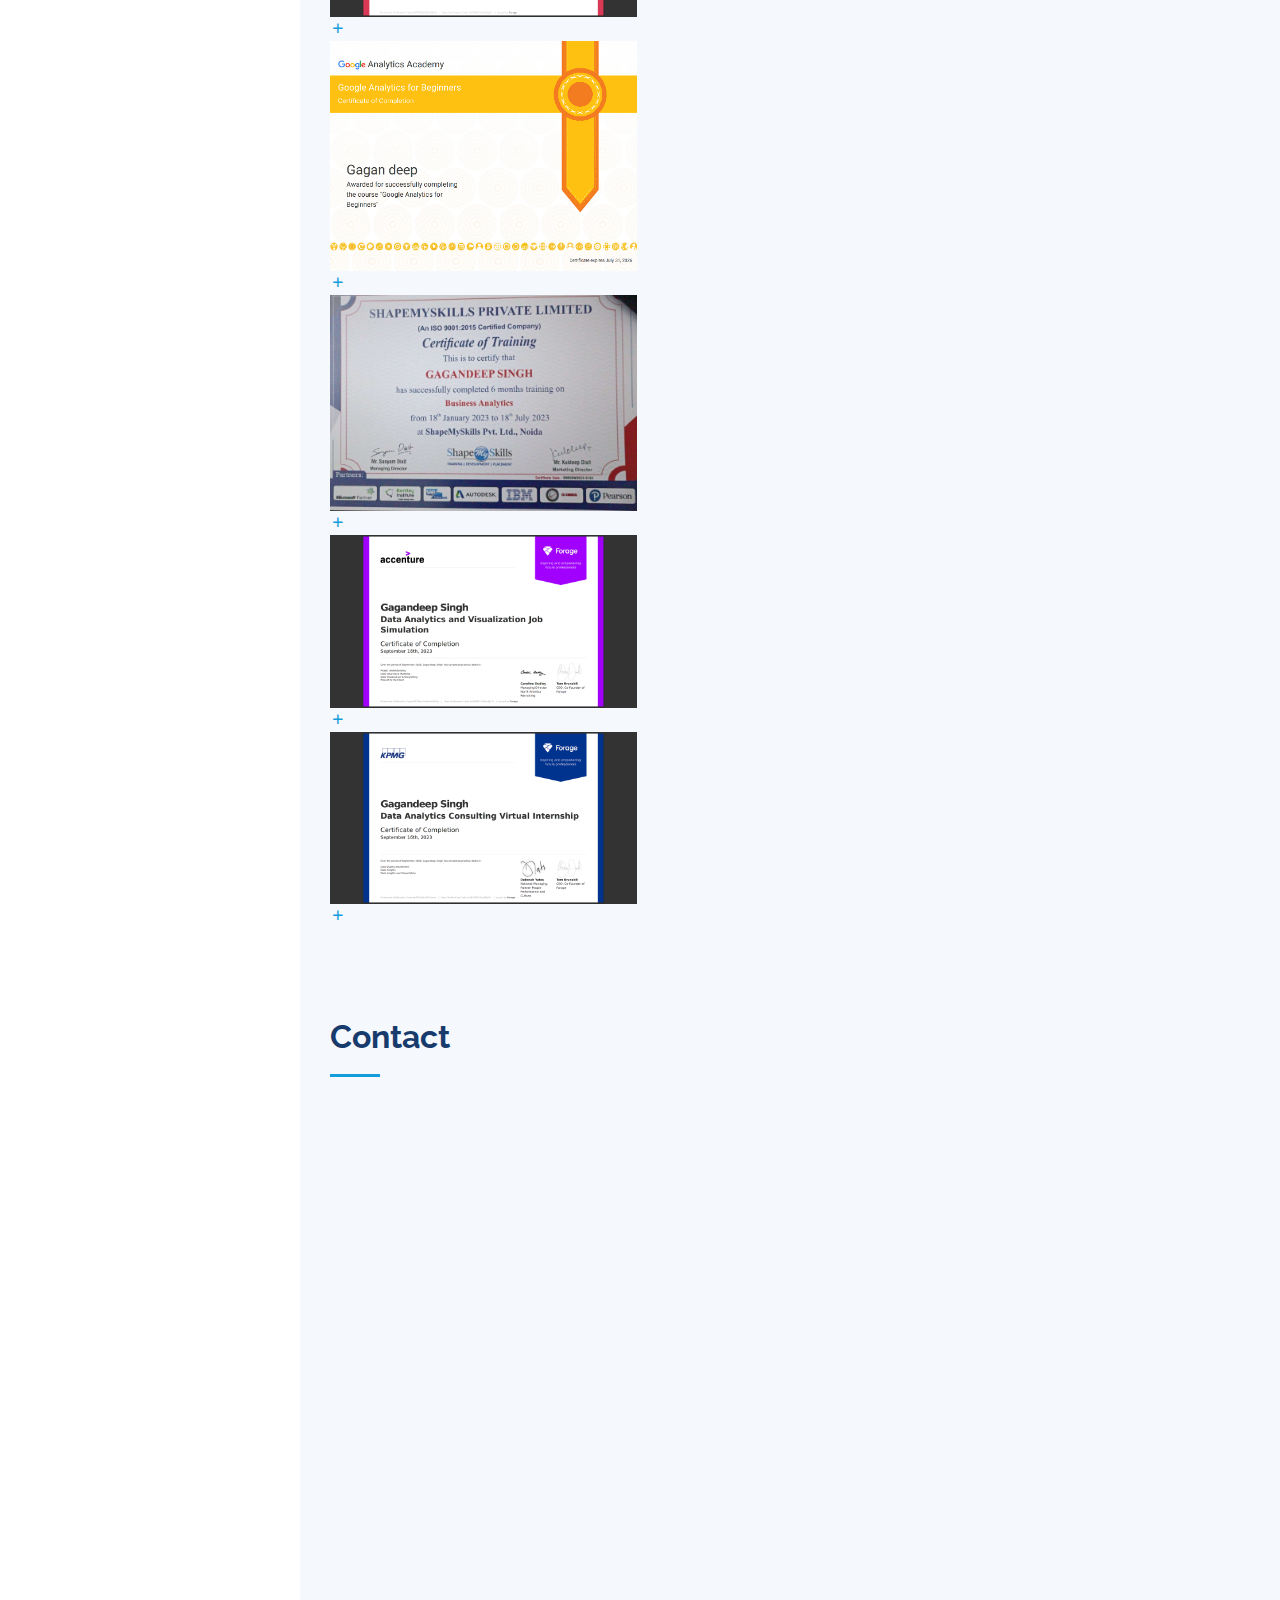
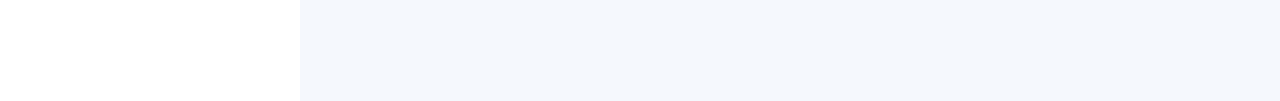
==== commit b51a3174: "yo" ====
--- a/index.html
+++ b/index.html
@@ -553,7 +553,7 @@
               <div class="address">
                 <i class="bi bi-geo-alt"></i>
                 <h4>Location:</h4>
-                <p>Cs-4,1804,Supertech Capetown</p>
+                <p>H.NO 223, B1 Block, Gali No 9, New Ashok Nagar, Delhi 110096</p>
               </div>
 
               <div class="email">
